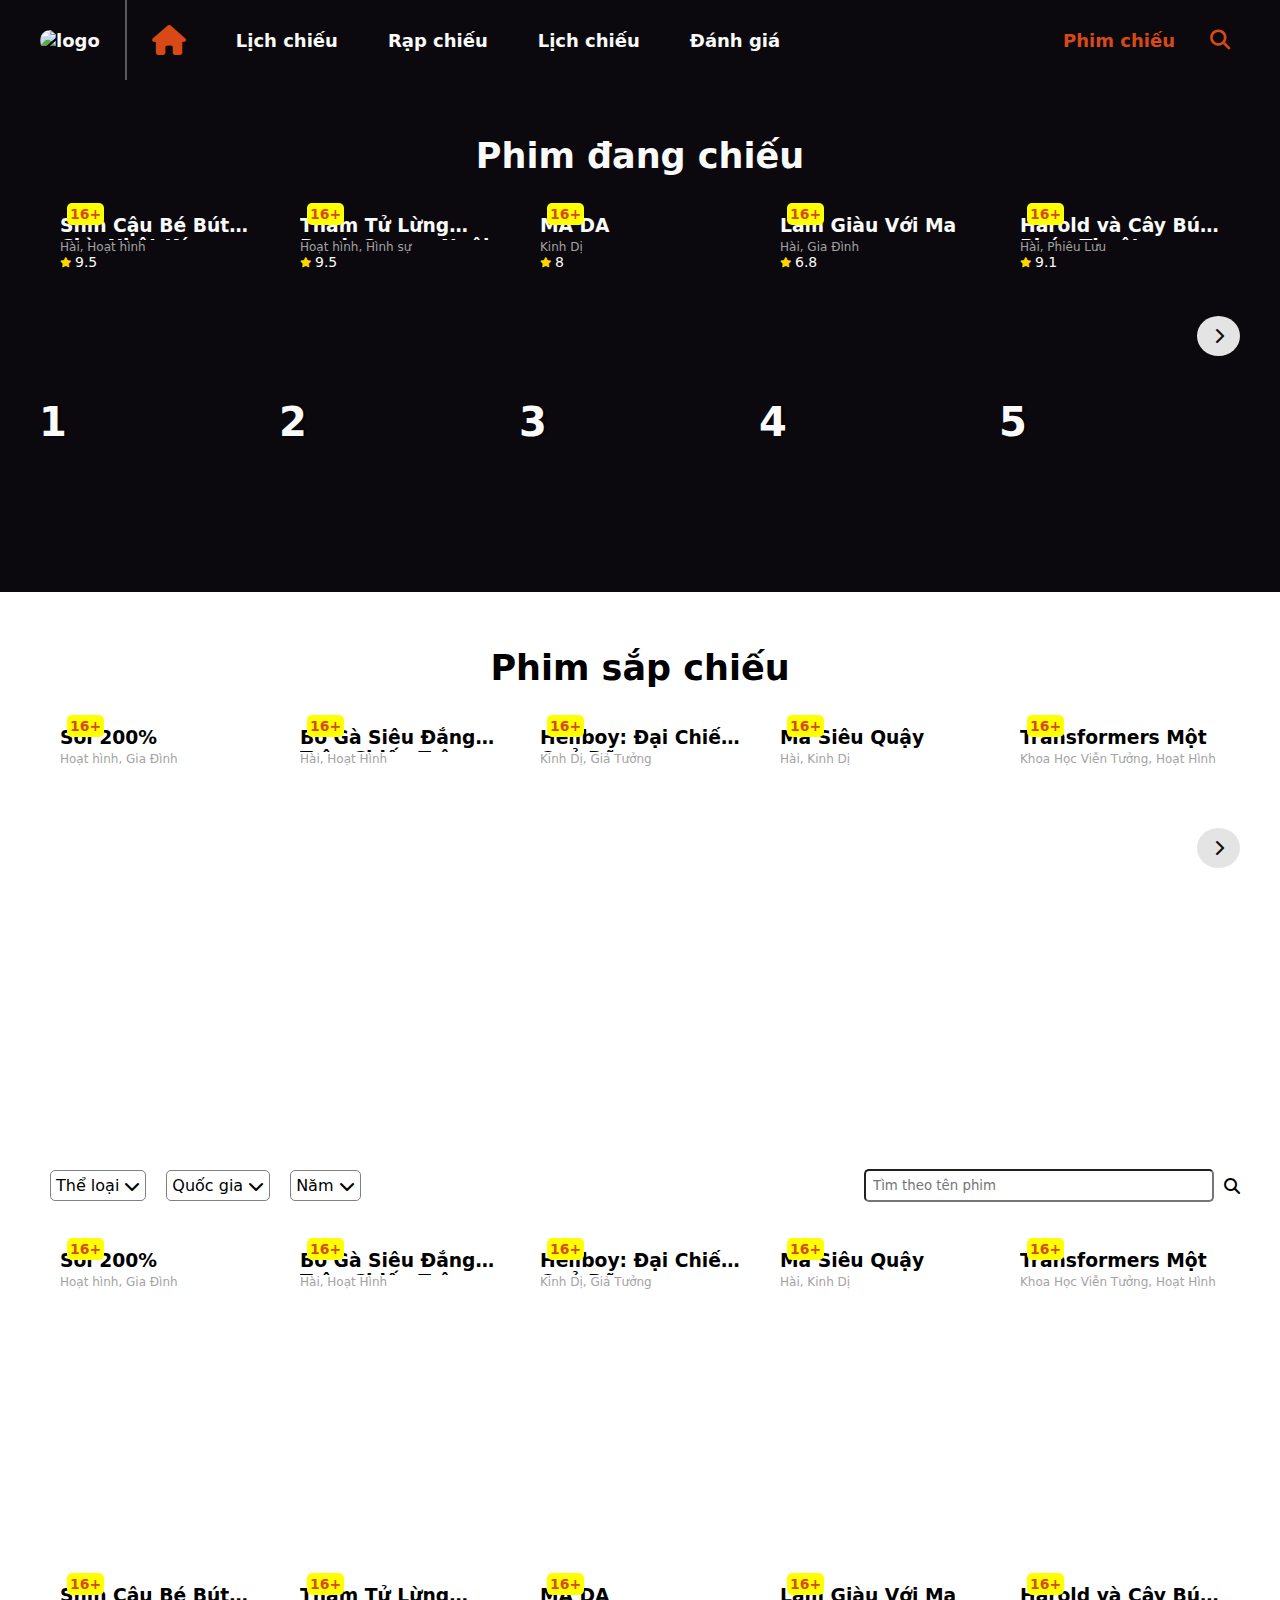
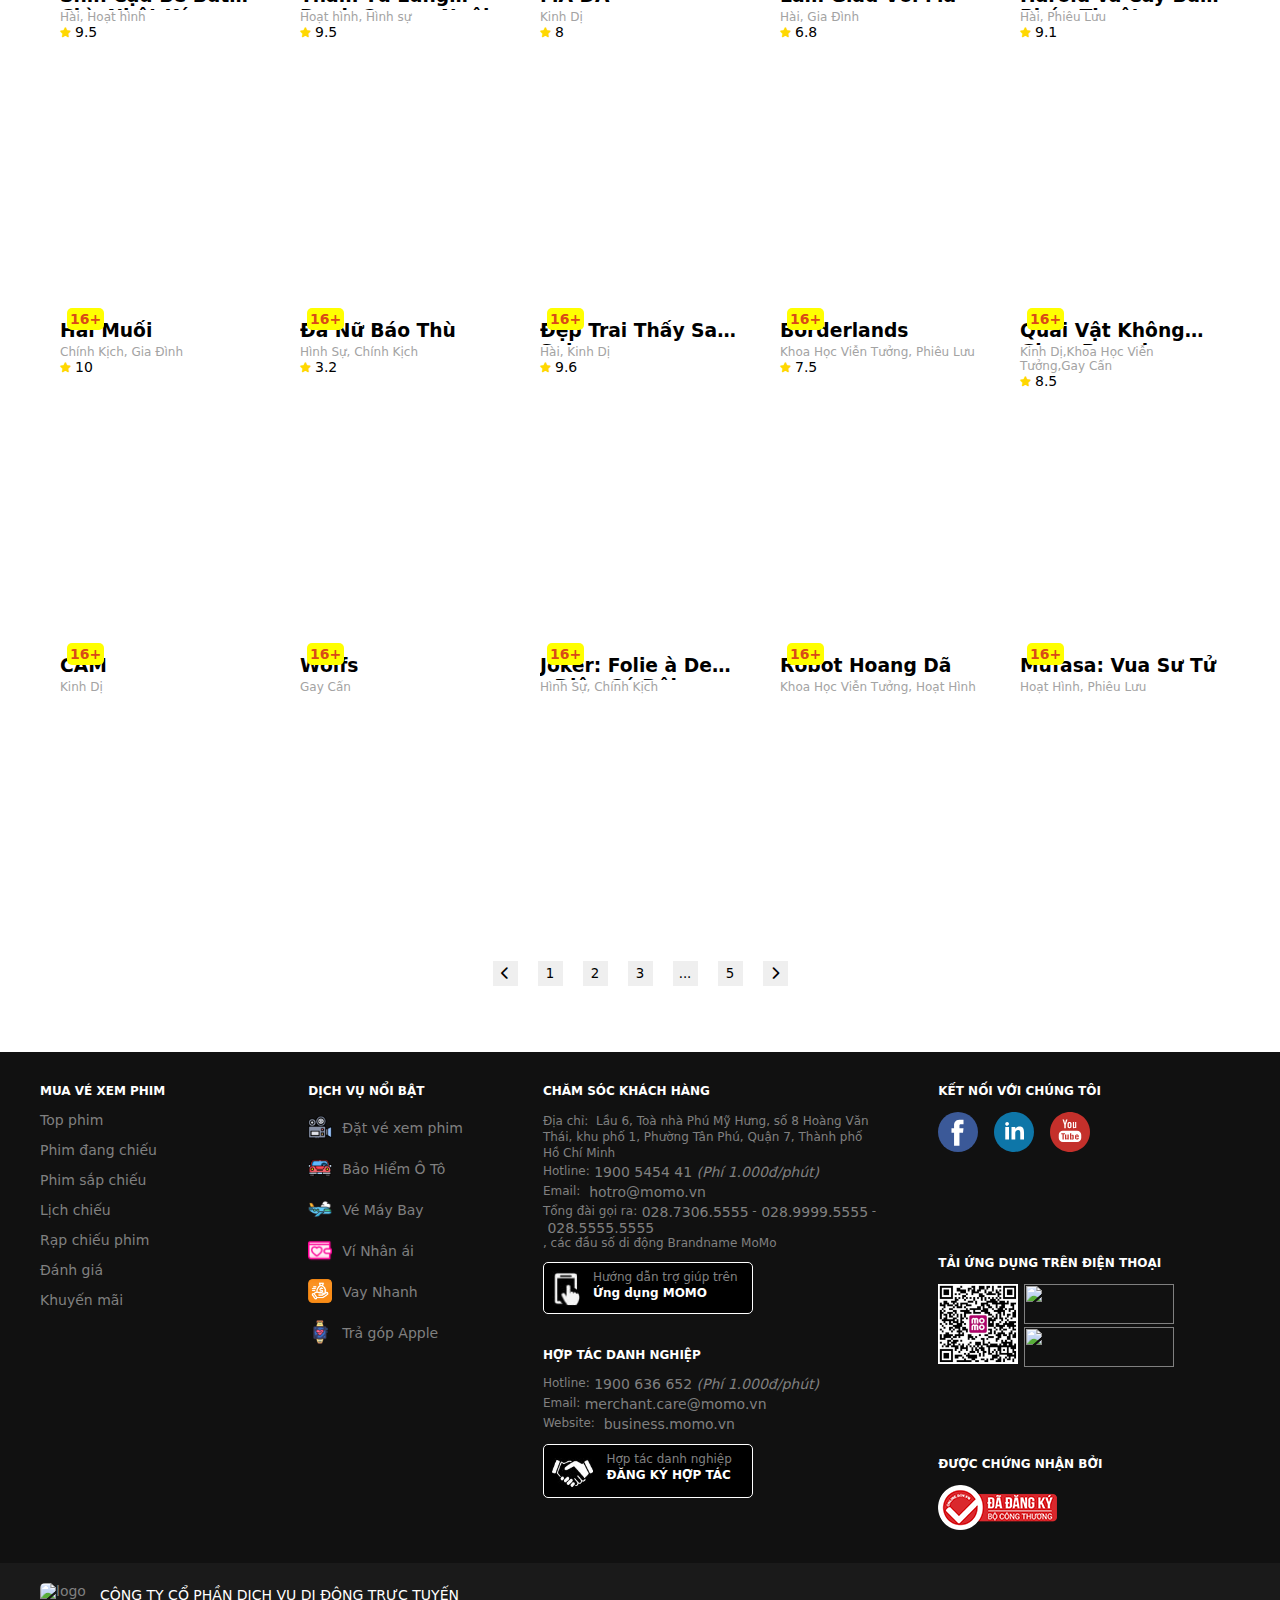
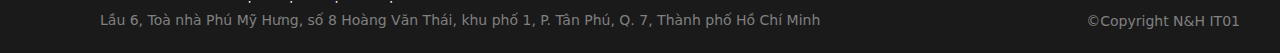
==== movies.html @ 5325d7c9 "v2.3" ====
<!DOCTYPE html>
<html lang="en">
<head>
    <meta charset="UTF-8">
    <meta name="viewport" content="width=device-width, initial-scale=1.0">
    <link rel="icon" href="https://homepage.momocdn.net/placebrand/s/momo-upload-api-190709165424-636982880641515855.jpg">
    <link rel="stylesheet" href="./assets/css/style.css">
    <link rel="stylesheet" href="./assets/css/movies.css">
    <link rel="stylesheet" href="https://cdnjs.cloudflare.com/ajax/libs/font-awesome/6.6.0/css/all.min.css">
    <script src="./assets/scriptmv.js"></script>
    <title>Cinema</title>
</head>
<body>
    <header class="header">
      <div class="gird">
        <nav class="header__nav">
            <div class="nav__element">
                <ul>
                    <li class="logo__header"><a href="">
                        <img style="width: 50px; border-radius: 10px;" src="https://homepage.momocdn.net/placebrand/s/momo-upload-api-190709165424-636982880641515855.jpg" alt="logo">
                    </a></li>
                    <li><a class="home__header" href=""><i class="fa-solid fa-house"></i></a></li>
                    <li><a href="">Lịch chiếu</a></li>
                    <li><a href="">Rạp chiếu</a></li>
                    <li><a href="">Lịch chiếu</a></li>
                    <li><a href="">Đánh giá</a></li>
                </ul>
            </div>
            <div class="nav__element">
                <ul>
                    <li><a href="">Phim chiếu</a></li>
                    <li class="header__searchmovie">
                        <input id="search__movie" class="" type="text" placeholder="Nhập tên phim">
                        <div class="imput__searchmovie">
                            <div class="list__moviesearch">
                                <div>
                                    <div class="infor__moviesearch flex">
                                        <div class="img__moviessearch">
                                            <img src="https://cinema.momocdn.net/img/103928333282582033-Untitled-1.jpg" alt="">
                                        </div>
                                        <div>
                                            <h1 class="rank">1</h1>
                                            <div class="old">16+</div>
                                            <h3>Thám Tử Lừng Danh</h3>
                                            <p>Hoạt hình, Hình sự</p>
                                            <div class="score flex">
                                                <i class="fa-solid fa-star"></i>
                                                <div>9.5</div>
                                            </div>
                                        </div>
                                    </div>
                                </div>
                                <div>
                                    <div class="infor__moviesearch flex">
                                        <div class="img__moviessearch">
                                            <img src="https://cinema.momocdn.net/img/103928333282582033-Untitled-1.jpg" alt="">
                                        </div>
                                        <div>
                                            <h1 class="rank">1</h1>
                                            <div class="old">16+</div>
                                            <h3>Thám Tử Lừng Danh</h3>
                                            <p>Hoạt hình, Hình sự</p>
                                            <div class="score flex">
                                                <i class="fa-solid fa-star"></i>
                                                <div>9.5</div>
                                            </div>
                                        </div>
                                    </div>
                                </div>
                                <div>
                                    <div class="infor__moviesearch flex">
                                        <div class="img__moviessearch">
                                            <img src="https://cinema.momocdn.net/img/103928333282582033-Untitled-1.jpg" alt="">
                                        </div>
                                        <div>
                                            <h1 class="rank">1</h1>
                                            <div class="old">16+</div>
                                            <h3>Thám Tử Lừng Danh</h3>
                                            <p>Hoạt hình, Hình sự</p>
                                            <div class="score flex">
                                                <i class="fa-solid fa-star"></i>
                                                <div>9.5</div>
                                            </div>
                                        </div>
                                    </div>
                                </div>
                                <div>
                                    <div class="infor__moviesearch flex">
                                        <div class="img__moviessearch">
                                            <img src="https://cinema.momocdn.net/img/103928333282582033-Untitled-1.jpg" alt="">
                                        </div>
                                        <div>
                                            <h1 class="rank">1</h1>
                                            <div class="old">16+</div>
                                            <h3>Thám Tử Lừng Danh</h3>
                                            <p>Hoạt hình, Hình sự</p>
                                            <div class="score flex">
                                                <i class="fa-solid fa-star"></i>
                                                <div>9.5</div>
                                            </div>
                                        </div>
                                    </div>
                                </div>
                            </div>
                        </div>
                    </li>
                    <li><i id="iconsearch__header" class="iconsearch__header  fa-solid fa-magnifying-glass"></i></li>
                </ul>
            </div>
        </nav>
      </div>
    </header>
    <body>
        <!-- Movie__Show -->
        <div class="movieshow" style="background-image: url(https://ysr4fz.webwave.dev/lib/ysr4fz/unsplash-image-lzgnwfwz.jpg);">
            <div class="movieshow__base gird">
                <h2>Phim đang chiếu</h2>
                <div id="slide__movieshow" class="movies__show flex">
                    <div class="movies movies__s">
                        <div class="infor__movie">
                            <div class="img__movies"><img src="https://cinema.momocdn.net/img/103928333282582033-Untitled-1.jpg" alt=""></div>
                            <h1 class="rank">1</h1>
                            <div class="old">16+</div>
                            <h3>Shin Cậu Bé Bút Chì: Nhật Ký Khủng Long Của Mình</h3>
                            <p>Hài, Hoạt hình</p>
                            <div class="score flex">
                                <i class="fa-solid fa-star"></i>
                                <div>9.5</div>
                            </div>
                        </div>
                    </div>
                    <div class="movies movies__s">
                        <div class="infor__movie">
                            <div class="img__movies"><img src="./assets/img/100409012704431103-conan.jpg" alt=""></div>
                            <h1 class="rank">2</h1>
                            <div class="old">16+</div>
                            <h3>Thám Tử Lừng Danh Conan: Ngôi Sao 5 Cánh 1 Triệu Đô</h3>
                            <p>Hoạt hình, Hình sự</p>
                            <div class="score flex">
                                <i class="fa-solid fa-star"></i>
                                <div>9.5</div>
                            </div>
                        </div>
                    </div>
                    <div class="movies movies__s">
                        <div class="infor__movie">
                            <div class="img__movies"><img src="https://cinema.momocdn.net/img/52528406612837557-Untitled-1.jpg" alt=""></div>
                            <h1 class="rank">3</h1>
                            <div class="old">16+</div>
                            <h3>MA DA</h3>
                            <p>Kinh Dị</p>
                            <div class="score flex">
                                <i class="fa-solid fa-star"></i>
                                <div>8</div>
                            </div>
                        </div>
                    </div>
                    <div class="movies movies__s">
                        <div class="infor__movie">
                            <div class="img__movies"><img src="https://cinema.momocdn.net/img/52615077350325982-lamgiàu-với-ma.jpg" alt=""></div>
                            <h1 class="rank">4</h1>
                            <div class="old">16+</div>
                            <h3>Làm Giàu Với Ma</h3>
                            <p>Hài, Gia Đình</p>
                            <div class="score flex">
                                <i class="fa-solid fa-star"></i>
                                <div>6.8</div>
                            </div>
                        </div>
                    </div>
                    <div class="movies movies__s">
                        <div class="infor__movie">
                            <div class="img__movies"><img src="https://cinema.momocdn.net/img/59076567096398599-sVb5npjh1XilnStwDBehFfVWPSv.jpg" alt=""></div>
                            <h1 class="rank">5</h1>
                            <div class="old">16+</div>
                            <h3>Harold và Cây Bút Phép Thuật</h3>
                            <p>Hài, Phiêu Lưu</p>
                            <div class="score flex">
                                <i class="fa-solid fa-star"></i>
                                <div>9.1</div>
                            </div>
                        </div>
                    </div>
                    <div class="movies movies__s">
                        <div class="infor__movie">
                            <div class="img__movies"><img src="https://cinema.momocdn.net/img/53203182406907125-tvOCYS5oinihBfzb9qzjgR7zE4Z.jpg" alt=""></div>
                            <h1 class="rank">6</h1>
                            <div class="old">16+</div>
                            <h3>Hai Muối</h3>
                            <p>Chính Kịch, Gia Đình</p>
                            <div class="score flex">
                                <i class="fa-solid fa-star"></i>
                                <div>10</div>
                            </div>
                        </div>
                    </div>
                    <div class="movies movies__s">
                        <div class="infor__movie">
                            <div class="img__movies"><img src="https://cinema.momocdn.net/img/53203305529839151-Untitled-1.jpg" alt=""></div>
                            <h1 class="rank">7</h1>
                            <div class="old">16+</div>
                            <h3>Đả Nữ Báo Thù</h3>
                            <p>Hình Sự, Chính Kịch</p>
                            <div class="score flex">
                                <i class="fa-solid fa-star"></i>
                                <div>3.2</div>
                            </div>
                        </div>
                    </div>
                    <div class="movies movies__s">
                        <div class="infor__movie">
                            <div class="img__movies"><img src="https://cinema.momocdn.net/img/52004062221019772-deptrai.jpg" alt=""></div>
                            <h1 class="rank">8</h1>
                            <div class="old">16+</div>
                            <h3>Đẹp Trai Thấy Sai Sai</h3>
                            <p>Hài, Kinh Dị</p>
                            <div class="score flex">
                                <i class="fa-solid fa-star"></i>
                                <div>9.6</div>
                            </div>
                        </div>
                    </div>
                    <div class="movies movies__s">
                        <div class="infor__movie">
                            <div class="img__movies"><img src="https://cinema.momocdn.net/img/59077395433771429-iFU4OsKWyZbetd20gwll2Y2j4M0.jpg" alt=""></div>
                            <h1 class="rank">9</h1>
                            <div class="old">16+</div>
                            <h3>Borderlands</h3>
                            <p>Khoa Học Viễn Tưởng, Phiêu Lưu</p>
                            <div class="score flex">
                                <i class="fa-solid fa-star"></i>
                                <div>7.5</div>
                            </div>
                        </div>
                    </div>
                    <div class="movies movies__s">
                        <div class="infor__movie">
                            <div class="img__movies"><img src="https://cinema.momocdn.net/img/104107255054772381-Untitled-1.jpg" alt=""></div>
                            <h1 class="rank">10</h1>
                            <div class="old">16+</div>
                            <h3>Quái Vật Không Gian: Romulus</h3>
                            <p>Kinh Dị,Khoa Học Viễn Tưởng,Gay Cấn</p>
                            <div class="score flex">
                                <i class="fa-solid fa-star"></i>
                                <div>8.5</div>
                            </div>
                        </div>
                    </div>
                </div>
                <div id="movieshow__prev" class="control prev control__hiden"><i class="fa-solid fa-chevron-left"></i></div>
                <div id="movieshow__next" class="control next"><i class="fa-solid fa-chevron-right"></i></div>
            </div>
        </div>
        <!-- Upcoming__movie -->
        <div class="upmovie">
            <div class="movieshow__base gird">
                <h2>Phim sắp chiếu</h2>
                <div id="slide__upmovie" class="movies__show flex">
                    <div class="movies movies__u">
                        <div class="infor__movie">
                            <div class="img__movies"><img src="https://cinema.momocdn.net/img/59076255300090807-Untitled-2.jpg" alt=""></div>
                            <div class="old">16+</div>
                            <h3>Sói 200%</h3>
                            <p>Hoạt hình, Gia Đình</p>
                        </div>
                    </div>
                    <div class="movies movies__u">
                        <div class="infor__movie">
                            <div class="img__movies"><img src="https://cinema.momocdn.net/img/53203902591862249-Untitled-1.jpg" alt=""></div>
                            <div class="old">16+</div>
                            <h3>Bố Gà Siêu Đẳng: Trận Chiến Trên Băng</h3>
                            <p>Hài, Hoạt Hình</p>
                        </div>
                    </div>
                    <div class="movies movies__u">
                        <div class="infor__movie">
                            <div class="img__movies"><img src="https://cinema.momocdn.net/img/53204039468922763-hell.jpg" alt=""></div>
                            <div class="old">16+</div>
                            <h3>Hellboy: Đại Chiến Quỷ Dữ</h3>
                            <p>Kinh Dị, Giả Tưởng</p>
                        </div>
                    </div>
                    <div class="movies movies__u">
                        <div class="infor__movie">
                            <div class="img__movies"><img src="https://cinema.momocdn.net/img/59078504212545537-vDkKo5UuBTFBHCqZhh8ty83ayV3.jpg" alt=""></div>
                            <div class="old">16+</div>
                            <h3>Ma Siêu Quậy</h3>
                            <p>Hài, Kinh Dị</p>
                        </div>
                    </div>
                    <div class="movies movies__u">
                        <div class="infor__movie">
                            <div class="img__movies"><img src="https://cinema.momocdn.net/img/59079174152378526-pexbpvnSQLm6x1QGUhl7geqeEaz.jpg" alt=""></div>
                            <div class="old">16+</div>
                            <h3>Transformers Một</h3>
                            <p>Khoa Học Viễn Tưởng, Hoạt Hình</p>
                        </div>
                    </div>
                    <div class="movies movies__u">
                        <div class="infor__movie">
                            <div class="img__movies"><img src="https://cinema.momocdn.net/img/52613133200744253-cám.jpg" alt=""></div>
                            <div class="old">16+</div>
                            <h3>CÁM</h3>
                            <p>Kinh Dị</p>
                        </div>
                    </div>
                    <div class="movies movies__u">
                        <div class="infor__movie">
                            <div class="img__movies"><img src="https://cinema.momocdn.net/img/59079368742191909-Untitled-2.jpg" alt=""></div>
                            <div class="old">16+</div>
                            <h3>Wolfs</h3>
                            <p>Gay Cấn</p>
                        </div>
                    </div>
                    <div class="movies movies__u">
                        <div class="infor__movie">
                            <div class="img__movies"><img src="https://cinema.momocdn.net/img/37472853072716025-xqjsuwiihnPk5YTYgJQRTSfkQr6.jpg" alt=""></div>
                            <div class="old">16+</div>
                            <h3>Joker: Folie à Deux - Điên Có Đôi</h3>
                            <p>Hình Sự, Chính Kịch</p>
                        </div>
                    </div>
                    <div class="movies movies__u">
                        <div class="infor__movie">
                            <div class="img__movies"><img src="https://cinema.momocdn.net/img/59079520403014149-hn4fOpFlbak5ruxkdrmdijs38Yl.jpg" alt=""></div>
                            <div class="old">16+</div>
                            <h3>Robot Hoang Dã</h3>
                            <p>Khoa Học Viễn Tưởng, Hoạt Hình</p>
                        </div>
                    </div>
                    <div class="movies movies__u">
                        <div class="infor__movie">
                            <div class="img__movies"><img src="https://cinema.momocdn.net/img/59079680634476340-srX0KC0LCbJBFb4OKVPqY9FrNag.jpg" alt=""></div>
                            <div class="old">16+</div>
                            <h3>Mufasa: Vua Sư Tử</h3>
                            <p>Hoạt Hình, Phiêu Lưu</p>
                        </div>
                    </div>
                </div>
                <div id="upmovie__prev" class="control prev control__hiden"><i class="fa-solid fa-chevron-left"></i></div>
                <div id="upmovie__next" class="control next"><i class="fa-solid fa-chevron-right"></i></div>
            </div>
        </div>
        <div class="listmovies">
            <div class="listmovies__base gird">
                <div class="nav__listmovies flex">
                    <ul class="flex">
                        <li id="type__navlist" class="flex">
                            <div>Thể loại</div>
                            <i class="fa-solid fa-chevron-down"></i>
                            <ul class="nav__listmovies__type flex">
                                <li><a href="">Hành động</a></li>
                                <li><a href="">Hành động</a></li>
                                <li><a href="">Hành động</a></li>
                                <li><a href="">Hành động</a></li>
                                <li><a href="">Hành động</a></li>
                                <li><a href="">Hành động</a></li>
                                <li><a href="">Hành động</a></li>
                                <li><a href="">Hành động</a></li>
                                <li><a href="">Hành động</a></li>
                                <li><a href="">Hành động</a></li>
                            </ul>
                        </li>
                        <li id="nation__navlist" class="flex">
                            <div>Quốc gia</div>
                            <i class="fa-solid fa-chevron-down"></i>
                            <ul class="nav__listmovies__nation flex">
                                <li><a href="">Việt Nam</a></li>
                                <li><a href="">Việt Nam</a></li>
                                <li><a href="">Việt Nam</a></li>
                                <li><a href="">Việt Nam</a></li>
                                <li><a href="">Việt Nam</a></li>
                                <li><a href="">Việt Nam</a></li>
                                <li><a href="">Việt Nam</a></li>
                                <li><a href="">Việt Nam</a></li>
                                <li><a href="">Việt Nam</a></li>
                                <li><a href="">Việt Nam</a></li>
                            </ul>
                        </li>
                        <li id="year__navlist" class="flex">
                            <div>Năm</div>
                            <i class="fa-solid fa-chevron-down"></i>
                            <ul class="nav__listmovies__year flex">
                                <li><a href="">2012</a></li>
                                <li><a href="">2011</a></li>
                                <li><a href="">2012</a></li>
                                <li><a href="">2013</a></li>
                                <li><a href="">2014</a></li>
                                <li><a href="">2015</a></li>
                                <li><a href="">2016</a></li>
                                <li><a href="">2017</a></li>
                            </ul>
                        </li>
                    </ul>
                    <div class="nav__search flex">
                        <input id="listmovies__search" type="text" placeholder="Tìm theo tên phim">
                        <i class="fa-solid fa-magnifying-glass"></i>
                    </div>
                </div>
                <div class="listproduct flex">
                     <div class="movies">
                        <div class="infor__movie">
                            <div class="img__movies"><img src="https://cinema.momocdn.net/img/59076255300090807-Untitled-2.jpg" alt=""></div>
                            <div class="old">16+</div>
                            <h3>Sói 200%</h3>
                            <p>Hoạt hình, Gia Đình</p>
                        </div>
                    </div>
                    <div class="movies">
                        <div class="infor__movie">
                            <div class="img__movies"><img src="https://cinema.momocdn.net/img/53203902591862249-Untitled-1.jpg" alt=""></div>
                            <div class="old">16+</div>
                            <h3>Bố Gà Siêu Đẳng: Trận Chiến Trên Băng</h3>
                            <p>Hài, Hoạt Hình</p>
                        </div>
                    </div>
                    <div class="movies">
                        <div class="infor__movie">
                            <div class="img__movies"><img src="https://cinema.momocdn.net/img/53204039468922763-hell.jpg" alt=""></div>
                            <div class="old">16+</div>
                            <h3>Hellboy: Đại Chiến Quỷ Dữ</h3>
                            <p>Kinh Dị, Giả Tưởng</p>
                        </div>
                    </div>
                    <div class="movies">
                        <div class="infor__movie">
                            <div class="img__movies"><img src="https://cinema.momocdn.net/img/59078504212545537-vDkKo5UuBTFBHCqZhh8ty83ayV3.jpg" alt=""></div>
                            <div class="old">16+</div>
                            <h3>Ma Siêu Quậy</h3>
                            <p>Hài, Kinh Dị</p>
                        </div>
                    </div>
                    <div class="movies">
                        <div class="infor__movie">
                            <div class="img__movies"><img src="https://cinema.momocdn.net/img/59079174152378526-pexbpvnSQLm6x1QGUhl7geqeEaz.jpg" alt=""></div>
                            <div class="old">16+</div>
                            <h3>Transformers Một</h3>
                            <p>Khoa Học Viễn Tưởng, Hoạt Hình</p>
                        </div>
                    </div>
                    <div class="movies">
                        <div class="infor__movie">
                            <div class="img__movies"><img src="https://cinema.momocdn.net/img/103928333282582033-Untitled-1.jpg" alt=""></div>
                            <h1 class="rank">1</h1>
                            <div class="old">16+</div>
                            <h3>Shin Cậu Bé Bút Chì: Nhật Ký Khủng Long Của Mình</h3>
                            <p>Hài, Hoạt hình</p>
                            <div class="score flex">
                                <i class="fa-solid fa-star"></i>
                                <div>9.5</div>
                            </div>
                        </div>
                    </div>
                    <div class="movies">
                        <div class="infor__movie">
                            <div class="img__movies"><img src="./assets/img/100409012704431103-conan.jpg" alt=""></div>
                            <h1 class="rank">2</h1>
                            <div class="old">16+</div>
                            <h3>Thám Tử Lừng Danh Conan: Ngôi Sao 5 Cánh 1 Triệu Đô</h3>
                            <p>Hoạt hình, Hình sự</p>
                            <div class="score flex">
                                <i class="fa-solid fa-star"></i>
                                <div>9.5</div>
                            </div>
                        </div>
                    </div>
                    <div class="movies">
                        <div class="infor__movie">
                            <div class="img__movies"><img src="https://cinema.momocdn.net/img/52528406612837557-Untitled-1.jpg" alt=""></div>
                            <h1 class="rank">3</h1>
                            <div class="old">16+</div>
                            <h3>MA DA</h3>
                            <p>Kinh Dị</p>
                            <div class="score flex">
                                <i class="fa-solid fa-star"></i>
                                <div>8</div>
                            </div>
                        </div>
                    </div>
                    <div class="movies">
                        <div class="infor__movie">
                            <div class="img__movies"><img src="https://cinema.momocdn.net/img/52615077350325982-lamgiàu-với-ma.jpg" alt=""></div>
                            <h1 class="rank">4</h1>
                            <div class="old">16+</div>
                            <h3>Làm Giàu Với Ma</h3>
                            <p>Hài, Gia Đình</p>
                            <div class="score flex">
                                <i class="fa-solid fa-star"></i>
                                <div>6.8</div>
                            </div>
                        </div>
                    </div>
                    <div class="movies">
                        <div class="infor__movie">
                            <div class="img__movies"><img src="https://cinema.momocdn.net/img/59076567096398599-sVb5npjh1XilnStwDBehFfVWPSv.jpg" alt=""></div>
                            <h1 class="rank">5</h1>
                            <div class="old">16+</div>
                            <h3>Harold và Cây Bút Phép Thuật</h3>
                            <p>Hài, Phiêu Lưu</p>
                            <div class="score flex">
                                <i class="fa-solid fa-star"></i>
                                <div>9.1</div>
                            </div>
                        </div>
                    </div>
                    <div class="movies">
                        <div class="infor__movie">
                            <div class="img__movies"><img src="https://cinema.momocdn.net/img/53203182406907125-tvOCYS5oinihBfzb9qzjgR7zE4Z.jpg" alt=""></div>
                            <h1 class="rank">6</h1>
                            <div class="old">16+</div>
                            <h3>Hai Muối</h3>
                            <p>Chính Kịch, Gia Đình</p>
                            <div class="score flex">
                                <i class="fa-solid fa-star"></i>
                                <div>10</div>
                            </div>
                        </div>
                    </div>
                    <div class="movies">
                        <div class="infor__movie">
                            <div class="img__movies"><img src="https://cinema.momocdn.net/img/53203305529839151-Untitled-1.jpg" alt=""></div>
                            <h1 class="rank">7</h1>
                            <div class="old">16+</div>
                            <h3>Đả Nữ Báo Thù</h3>
                            <p>Hình Sự, Chính Kịch</p>
                            <div class="score flex">
                                <i class="fa-solid fa-star"></i>
                                <div>3.2</div>
                            </div>
                        </div>
                    </div>
                    <div class="movies">
                        <div class="infor__movie">
                            <div class="img__movies"><img src="https://cinema.momocdn.net/img/52004062221019772-deptrai.jpg" alt=""></div>
                            <h1 class="rank">8</h1>
                            <div class="old">16+</div>
                            <h3>Đẹp Trai Thấy Sai Sai</h3>
                            <p>Hài, Kinh Dị</p>
                            <div class="score flex">
                                <i class="fa-solid fa-star"></i>
                                <div>9.6</div>
                            </div>
                        </div>
                    </div>
                    <div class="movies">
                        <div class="infor__movie">
                            <div class="img__movies"><img src="https://cinema.momocdn.net/img/59077395433771429-iFU4OsKWyZbetd20gwll2Y2j4M0.jpg" alt=""></div>
                            <h1 class="rank">9</h1>
                            <div class="old">16+</div>
                            <h3>Borderlands</h3>
                            <p>Khoa Học Viễn Tưởng, Phiêu Lưu</p>
                            <div class="score flex">
                                <i class="fa-solid fa-star"></i>
                                <div>7.5</div>
                            </div>
                        </div>
                    </div>
                    <div class="movies">
                        <div class="infor__movie">
                            <div class="img__movies"><img src="https://cinema.momocdn.net/img/104107255054772381-Untitled-1.jpg" alt=""></div>
                            <h1 class="rank">10</h1>
                            <div class="old">16+</div>
                            <h3>Quái Vật Không Gian: Romulus</h3>
                            <p>Kinh Dị,Khoa Học Viễn Tưởng,Gay Cấn</p>
                            <div class="score flex">
                                <i class="fa-solid fa-star"></i>
                                <div>8.5</div>
                            </div>
                        </div>
                    </div>
                    <div class="movies">
                        <div class="infor__movie">
                            <div class="img__movies"><img src="https://cinema.momocdn.net/img/52613133200744253-cám.jpg" alt=""></div>
                            <div class="old">16+</div>
                            <h3>CÁM</h3>
                            <p>Kinh Dị</p>
                        </div>
                    </div>
                    <div class="movies">
                        <div class="infor__movie">
                            <div class="img__movies"><img src="https://cinema.momocdn.net/img/59079368742191909-Untitled-2.jpg" alt=""></div>
                            <div class="old">16+</div>
                            <h3>Wolfs</h3>
                            <p>Gay Cấn</p>
                        </div>
                    </div>
                    <div class="movies">
                        <div class="infor__movie">
                            <div class="img__movies"><img src="https://cinema.momocdn.net/img/37472853072716025-xqjsuwiihnPk5YTYgJQRTSfkQr6.jpg" alt=""></div>
                            <div class="old">16+</div>
                            <h3>Joker: Folie à Deux - Điên Có Đôi</h3>
                            <p>Hình Sự, Chính Kịch</p>
                        </div>
                    </div>
                    <div class="movies">
                        <div class="infor__movie">
                            <div class="img__movies"><img src="https://cinema.momocdn.net/img/59079520403014149-hn4fOpFlbak5ruxkdrmdijs38Yl.jpg" alt=""></div>
                            <div class="old">16+</div>
                            <h3>Robot Hoang Dã</h3>
                            <p>Khoa Học Viễn Tưởng, Hoạt Hình</p>
                        </div>
                    </div>
                    <div class="movies">
                        <div class="infor__movie">
                            <div class="img__movies"><img src="https://cinema.momocdn.net/img/59079680634476340-srX0KC0LCbJBFb4OKVPqY9FrNag.jpg" alt=""></div>
                            <div class="old">16+</div>
                            <h3>Mufasa: Vua Sư Tử</h3>
                            <p>Hoạt Hình, Phiêu Lưu</p>
                        </div>
                    </div>
                </div>
                <div class="pagination flex">
                    <div><button><i class="fa-solid fa-chevron-left"></i></i></button></div>
                    <div><button>1</button></div>
                    <div><button>2</button></div>
                    <div><button>3</button></div>
                    <div><button>...</button></div>
                    <div><button>5</button></div>
                    <div><button><i class="fa-solid fa-chevron-right"></i></i></button></div>

                </div>
            </div>
        </div>
    </body>
    <footer class="footer">
       <div>
        <section class="footer__top gird">
            <div class="footer__table">
                <div class="footer__table--list flex ">
                    <div class="footer__top--col_1 ">
                        <div>
                                <b style="color:white;">MUA VÉ XEM PHIM</b>
                                <a href="">Top phim</a>
                                <a href="">Phim đang chiếu </a>
                                <a href="">Phim sắp chiếu</a>
                                <a href="">Lịch chiếu</a>
                                <a href="">Rạp chiếu phim</a>
                                <a href="">Đánh giá</a>
                                <a href="">Khuyến mãi</a>    
                        </div>
                    </div>  
                    <div class="footer__top--col_2">    
                        <div>
                            <div>
                                <b >DỊCH VỤ NỔI BẬT</b>
                                <div class="flex">
                                    <img id="footer--img" src="./assets/img/camera-movie.png" alt="icon">
                                    <a href="index2.html">Đặt vé xem phim</a>
                                </div>
                                <div class="flex">
                                    <img id="footer--img" src="./assets/img/car.png" alt="icon">
                                    <a href="">Bảo Hiểm Ô Tô</a>
                                </div>
                                <div class="flex">
                                    <img id="footer--img" src="./assets/img/plane.png" alt="icon">
                                    <a href="">Vé Máy Bay</a>
                                </div>
                                <div class="flex">   
                                    <img id="footer--img" src="./assets/img/charity wallet.png" alt="icon">
                                    <a href="">Ví Nhân ái</a>
                                </div>
                                <div class="flex">
                                    <img id="footer--img" src="./assets/img/vay_nhanh.png" alt="icon">
                                    <a href="">Vay Nhanh</a>
                                </div>
                                <div class="flex">
                                    <img id="footer--img" src="./assets/img/apple_watch.png" alt="icon">
                                    <a href="">Trả góp Apple</a>
                                </div>
                            </div>
                        </div>
                    </div>
                    <div class="footer__top--col_3 ">
                        <div class="col_3--section_top">
                            <b >CHĂM SÓC KHÁCH HÀNG  </b>
                            <div class="block">
                                <span>Địa chỉ: </span>
                                <span id="hover-text">&nbsp;Lầu 6, Toà nhà Phú Mỹ Hưng, số 8 Hoàng Văn Thái, khu phố 1, Phường Tân Phú, Quận 7, Thành phố Hồ Chí Minh</span>
                            </div>
                            <div class="flex flex-wrap">
                                <span>Hotline: </span>
                                <a href="">&nbsp;1900 5454 41 <i>(Phí 1.000đ/phút)</i></a>
                            </div>
                            <div class="flex flex-wrap">
                                <span>Email:</span> 
                                <a href="mailto:hotro@momo.vn"> &nbsp; hotro@momo.vn</a>
                            </div>
                            <div class="flex flex-wrap" >
                                <span class="white-space">Tổng đài gọi ra:</span>
                                <a href="tel:02873065555">&nbsp;028.7306.5555 </a>
                                <span>&nbsp;-</span>
                                <a href="tle:02899995555">&nbsp;028.9999.5555 </a>
                                <span>&nbsp;-</span>              
                                <a href="tle:02855555555">&nbsp;028.5555.5555 </a>
                                <span>, các đầu số di động Brandname MoMo</span>
                
                            </div>
                            <a href="">
                                <div class="flex col_3--section--button">
                                    <img id="col_3--section_top--img" src="./assets/img/phone.jpg" alt="icon">
                                    <div class="flex-wrap button__text"> 
                                        <span>Hướng dẫn trợ giúp trên</span><br>
                                        <b>Ứng dụng MOMO</b>
                                    </div>
                                </div>
                            </a>
                        </div>
                        <div class="col_3--section_down">
                            <b>HỢP TÁC DANH NGHIỆP</b>
                            <div class="flex flex-wrap first">
                                <span>Hotline:</span>
                                <a href="tle:1900 636 652">&nbsp;1900 636 652 <i>(Phí 1.000đ/phút)</i> </a>
                            </div>
                            <div class="flex flex-wrap">
                                <span>Email: </span>
                                <a href="mailto:merchant.care@momo.vn">&nbsp;merchant.care@momo.vn</a>
                            </div>
                            <div class="flex flex-wrap">
                                <span>Website:</span>
                                <a href="">&nbsp; business.momo.vn</a>
                            </div>
                            <a href="">
                                <div  class="flex col_3--section--button">
                                    <img id="col_3--section_down--img" src="./assets/img/shake_hands.jpg" alt="icon">
                                    <div class="flex-wrap button__text"> 
                                        <span>Hợp tác danh nghiệp</span><br>
                                        <b>ĐĂNG KÝ HỢP TÁC</b>
                                    </div>
                                </div>
                            </a>
                        </div>
                    </div>
                    <div class="footer__top--col_4">
                        <div>                     
                            <div class="col_4--section_top">
                                <b >KẾT NỐI VỚI CHÚNG TÔI</b>
                                    <div class="flex flex-wrap">
                                        <a href="">
                                            <img src="./assets/img/facebook.svg" alt="">
                                        </a>
                                        <a href="">
                                            <img src="./assets/img/linkedin.svg" alt="">
                                        </a>
                                        <a href="">
                                            <img src="./assets/img/youtube.svg" alt="">
                                        </a>
                                    </div>
                            </div>
                            <div class="col_4--section_middle">
                                <b>TẢI ỨNG DỤNG TRÊN ĐIỆN THOẠI</b>
                                <div>
                                    <div class="flex">
                                        <img src="./assets/img/qr_momo.jpg" alt="">
                                        <div class="middle__button">
                                            <a href="">
                                                <img src="https://homepage.momocdn.net/img/momo-upload-api-210724113855-637627235353131497.jpg" alt="">
                                            </a>
                                            <a href="">
                                                <img src="https://homepage.momocdn.net/img/momo-upload-api-210724113959-637627235994410679.jpg" alt="">
                                            </a>
                                        </div>
                                    </div>
                                </div>
                            </div>
                            <div class="col_4--section_down">
                                <b>ĐƯỢC CHỨNG NHẬN BỞI</b>
                                <div>
                                    <img src="./assets/img/chứng_nhận.png" alt="">
                                </div>   
                            </div>
                        </div>
                    </div>
                </div>
            </div>
        </section> 
        <section class="footer__down">
            <div class="flex gird">
                    <div class="flex footer__down--section-right">
                        <img src="https://homepage.momocdn.net/placebrand/s/momo-upload-api-190709165424-636982880641515855.jpg" alt="logo">
                        <div id="footer__down--text">
                            <p style="color:white; list-style-type: none;">CÔNG TY CỔ PHẦN DỊCH VỤ DI ĐỘNG TRỰC TUYẾN</p> 
                            <p>Lầu 6, Toà nhà Phú Mỹ Hưng, số 8 Hoàng Văn Thái, khu phố 1, P. Tân Phú, Q. 7, Thành phố Hồ Chí Minh </p>
                        </div>
                    </div>
                    <div class="footer__down--section-left">&copy;Copyright N&H IT01</div>
            </div>
        </section> 
       </div>
    </footer>
</body>
</html>
---- assets/css/style.css ----
:root{
    --primary-color:#0b090d;
    --text-while:#fafafa;
    --text-black:#0b090d;
    --hover-color:#d94918;
    --hover1-color:#db6e49;
}

*{
    padding: 0;
    margin: 0;
    box-sizing: border-box;
    font-family: ui-sans-serif,system-ui,sans-serif,Apple Color Emoji,Segoe UI Emoji,Segoe UI Symbol,Noto Color Emoji;
}

.gird{
    width: 1200px;
    max-width: 100%;
    margin: 0 auto;
}
/* Header */
.header {
    background-position: center; /* Center the image */
    background-repeat: no-repeat; /* Do not repeat the image */
    background-size: cover; /* Resize the background image to cover the entire container */
    color: var(--text-while);
}

.header__nav{
    justify-content: space-between;
    display: flex;
    min-height: 75px;
    align-items: center ;
}

.nav__element > ul {
    list-style-type: none;
    display: flex;
    justify-content: center;
    align-items: center;
}


.nav__element .iconsearch__header{
    color: var(--hover-color);
    font-size: 20px;
    cursor: pointer;
    padding: 10px;
}

.list__moviesearch{
    padding: 10px;
}

.list__moviesearch > div{
    padding: 10px 5px;
    border-bottom: 1px solid #e1e1e1;
}

.imput__searchmovie{
    min-height: 450px;
    max-height: 520px;
    background-color: white;
    position: absolute;
    z-index: 120;
    left: 0;
    right: 0;
    top: 110%;
    border-radius: 5px;
    transition: 3s;
    display: none;
    overflow-x: none;
    overflow-y: scroll;
    scrollbar-width: thin;
}
.img__moviessearch{
    width: 50%;
    padding-right: 5px;
}

.infor__moviesearch > div:nth-child(2){
    width: 50%;
    color: black;
    position: relative;
}

.infor__moviesearch > div:nth-child(2) .rank{
    position: absolute;
    color: gold;
    font-size: 50px;
    bottom: -7%;
    left: -105%;
}

.infor__moviesearch > div:nth-child(2) .old{
    top: 2%;
    left: -20%;
}

.infor__moviesearch > div:nth-child(2) .score{
    padding-top: 120px;
}

.img__moviessearch > img{
    width: 100%;
    border-radius: 8px;
}

.nav__element > ul a{
    text-decoration: none;
    color: var(--text-while);
    font-weight: 600;
    font-size: 18px;
    display: block;
    padding: 25px;
    transition: .5s;
}

.header__searchmovie{
    position: relative;
}

.nav__element  #search__movie {
    border: none;
    padding: 7px;
    width: 350px;
    border-radius: 5px;
    display: none;
}

.nav__element:first-child li:first-child>a{
    padding-left: 0;
}

.nav__element:last-child li:last-child>a{
    padding-right: 0;
}

.nav__element a:hover{
    color: var(--hover-color);
    font-size: 19px;
}

.header__event{
    display: flex;
    padding-bottom: 74px;
}

.event__infor{
    width: 30%;
    margin: auto 0;

}

.event__slide{
    width: 70%;
    margin: auto 0;
    display: flex;
    position: relative;
}

.control__slidepr-prev{
    left: 17% !important;
}

.control__slidepr-next{
    right: 7% !important;
}

.event__slide img{
    width: 100%;
    border-radius: 10px;
    box-shadow: rgba(199, 97, 33, 0.35) 0px 5px 15px;

}

.event__slide .slide__pr > div {
    position: absolute;
    border-radius: 10px;
    transition: 2s;
}

.event__slide .slide__pr > div:nth-child(1){
    width: 70%;
    top: -108px;
    right: 10%;
    z-index: 10;
}

.event__slide .slide__pr > div:nth-child(2){
    width: 60%;
    top: -80px;
    right: 25%;
    z-index: 9;
    opacity: .9;
}

.event__slide .slide__pr > div:nth-child(3){
    width: 50%;
    top: -56px;
    right: 40%;
    z-index: 8;
    opacity: .9;
}

.event__slide .slide__pr > div:nth-child(4){
    width: 60%;
    top: -80px;
    right: 5%;
    z-index: 9;
    opacity: .9;
}

.event__slide .slide__pr > div:nth-child(n+5){
    width: 50%;
    top: -56px;
    right: 0%;
    z-index: 8;
    opacity: .9;
}
.event__infor h1 {
   font-size: 48px;
   padding: 24px 0;
}

.event__infor li {
    list-style-type: none;
    padding: 3px 0;
}

.event__infor li >i {
    color: var(--hover-color);
    font-size: 18px;
    margin-right: 6px;
}

.event__infor > button {
    margin-top: 40px;
    border: none;
    height: 45px;
    padding: 10px 20px;
    border-radius: 10px;
    color: var(--text-while);
    background-color: var(--hover-color);
    transition: .3s;
}


.event__infor > button:hover{
    background-color: transparent;
    border: 2px solid var(--hover-color);
    border-radius: 9px;
    padding: 8px 18px;
}

/* BODY */


/* movie show */
.movieshow{
    background-color: var(--primary-color);
    color: var(--text-while);
}

.movieshow__base{
    padding: 56px 0;
    position: relative;
    overflow: hidden;
}

.movieshow__base > h2 {
    text-align: center;
    font-size: 35px;
}


.movies__show{
    width: 100%;
    height: 360px;
}

.control {
    width: 43px;
    height: 40px;
    background-color: rgb(228, 228, 228);
    color: var(--text-black);
    border-radius: 50%;
    display: flex;
    align-items: center;
    justify-content: center;
    font-weight: 500;
    z-index: 11;
    transition: .3s;
    cursor: pointer;
}

.control:hover{
    background-color: var(--hover-color);
    color: var(--text-while);
}


.control__hiden{
    display: none !important;
}

.control__show-flex{
    display: flex !important;
}

.control__show{
    display: block!important;
}

.control:hover{
    opacity: 0.9;
}

.control.next{
    position: absolute;
    right: 0px;
    top: 46%;
}

.control.prev{
    position: absolute;
    left: 0px;
    top: 46%;
}

.movies{
    width: 20%;
    box-sizing: border-box;
    display: inline-block;
    position: absolute;
    transition: 0.5s;
    cursor: pointer;
}

.movies:hover .img__movies img {
    transform:scale(1.05);
}


.movies:hover h3,
.movies:hover p{
    color: var(--hover-color);
}


.movieshow .movies:nth-child(1),
.upmovie .movies:nth-child(1){
    transform: translate(0);
}
.movieshow .movies:nth-child(2),
.upmovie .movies:nth-child(2){
    transform: translate(100%);
}

.movieshow .movies:nth-child(3),
.upmovie .movies:nth-child(3){
    transform: translate(200%);
}
.movieshow .movies:nth-child(4),
.upmovie .movies:nth-child(4){
    transform: translate(300%);
}

.movieshow .movies:nth-child(5),
.upmovie .movies:nth-child(5){
    transform: translate(400%);
}

.movieshow .movies:nth-child(n+6),
.upmovie .movies:nth-child(n+6){
    transform: translate(500%);
}


.infor__movie {
    padding: 20px;
    position: relative;
    
}


.movies .rank{
    position: absolute;
    bottom: 66px;
    left: -1px;
    font-size: 40px;
    text-shadow: 2px 0px 2px #000;
}

.infor__movie >h3{
    height: 25px;
    overflow: hidden;
    display: -webkit-box;
    -webkit-box-orient: vertical;
    -webkit-line-clamp: 1;
}

.infor__movie >h3:hover{
    height: 52px;
    display: block;
}


.infor__movie >h3,p{
    transition: .5s;
}



.img__movies{
    border-radius: 10px;  
    overflow: hidden;
    max-height: 260px;
}

.movies img {
    width: 100%;
    border-radius: 10px;
    transition:0.5s;
}





.old {
    min-width: 20px;
    background-color: yellow;
    border-radius: 5px;
    position: absolute;
    top: 27px;
    left: 27px;
    color: var(--hover-color);
    font-size: 14px;
    font-weight: 600;
    padding: 3px;
}

.movies p{
    font-weight: 300;
    font-size: 12px;
    color: rgba(163, 163, 163, 1)
}

.score{
    align-items: center;
}
.score i{
    color: gold;
    font-size: 10px;
    padding-right: 4px;
}

.score div{
   font-weight: 200;
   font-size: 14px;
}

/* upcoming movie*/

.nav__location{
    align-items: center;
}

.nav__location .index,.location,.near{
    margin: 10px;
}

.nav__location .location,.near{
    padding: 5px;
    background-color: #ffffff;
    border: 0.2px solid rgb(158, 158, 158);
    align-items: center;
    justify-content: center;
    border-radius: 10px;
    font-weight: 650;
}

.nav__location .location p,.near p {
    padding: 0 5px;
}

.hover__btn:hover{
    background-color: #d3d3d3;
}

/* Movie__schedule */
.movie__schedule{
    padding: 56px 0;
}

.movie__schedule > h1 {
    text-align: center;
    padding-bottom: 20px;
}
/* Movie__schedule__ nav-location*/



/* Movie__schedule__ nav-list__cinemas*/
.movie__schedulebase{
    box-shadow: rgba(0, 0, 0, 0.35) 0px 5px 15px;
    border-radius: 30px;
    padding: 30px;
    max-height: 860.719px;

}

.cinemas{
   width: 70%;
}

.list__cinemas .cinema{
    width: 10%;
    padding: 10px;
    list-style-type: none;
}

.list__cinemas .cinema:first-child{
    padding-left: 0;  
}

.search__cinemas{
    width: 30%;
    justify-content: center;
    align-items: center;
}

.search__cinemas > input {
    height: 30px;
    width: 90%;
    border: 0.2px solid rgb(158, 158, 158);
    border-radius: 5px;
    margin-right: 4px;
    padding: 3px;
}

.list__cinemas .cinema a{
    text-decoration: none;
    color: var(--text-black);
    font-size: 12px;
}

.list__cinemas .cinema p{
   text-align: center;
}

.list__cinemas .cinema .logo__cinema{
    /* background: red; */
    border-radius: 10px;
    box-shadow: rgba(0, 0, 0, 0.24) 0px 3px 8px;
}

.list__cinemas .cinema img {
    width: 80%;
    display: block;
    margin-left: auto;
    margin-right: auto;
    border-radius: 10px;

}

/* showdate & theatername */
.showdatetheatername{
    padding: 15px 0;
    justify-content: space-between;
    align-items: center;
}

.showdatetheatername > .showdate .day {
    height: 62px;
    width: 64px;
    background-color: #ffffff; 
    color: #b1b1b1;
    border-radius: 5px;
    text-align: center;
    border: 1px solid #d4d4d4;
    cursor: pointer;
    margin: 5px;
}


.showdatetheatername > .showdate .day:first-child{
    margin-left: 0;
}

.showdatetheatername > .showdate .day div{
    padding: 6px;
    border-radius: 5px;
    background-color:#f5f5f5;
    color: var(--text-black);
}

.showdatetheatername > .showdate .day p {
    font-size: 14px;
}

.showdatetheatername > .showdate .day:hover{
    border: 1px solid var(--hover-color);
    color: var(--hover-color);
}
.showdatetheatername > .showdate .day:hover .showdate__day{
    background-color:var(--hover-color);
    color: var(--text-while);
}


.showdatetheatername > .theatername{
    align-items: center;
    justify-content: center;
    font-size: 16px;
    font-weight: 300;
    border-left: 5px solid #e5e5e5;
}

.showdatetheatername > .theatername img {
    padding: 10px;
}
/* ticket__list */

.ticket__list{
    border-radius: 5px;
    max-height: 562.81px;
    overflow-y: scroll;
    scrollbar-color: #e5e5e5;
    scrollbar-width: thin;

}


.ticket__list .ticket__movie{
    width: 60%;
}

/* tickets */

.ticket__list .tickets > .ticket {
    padding: 15px 0; 
    border-bottom: 1px solid #e5e5e5;
   
}

.ticket__list .tickets > .ticket:last-child{
    border: none;
}

.ticket__list .ticket__movie .movies{
    width: 30%;
}

.ticket__list .ticket__movie .movies__schedule .img__movies {
    border-radius: 10px;
    width: 30%;
    padding-right: 20px;
}

.ticket__list .ticket__movie .movies__schedule .img__movies img {
    width: 100%;
    border-radius: 10px;
    box-shadow: rgba(60, 64, 67, 0.3) 0px 1px 2px 0px, rgba(60, 64, 67, 0.15) 0px 2px 6px 2px;
}

.old--schedule{
    width: 31px;
    background-color: yellow;
    border-radius: 5px;
    color: var(--hover-color);
    font-size: 14px;
    font-weight: 600;
    padding: 3px;
}

.score__schedule{
    margin-top: 158px;
}

.ticket__list .ticket__movie .movies > div {
    padding: 0;
}

.ticket__time{
    width: 40%;
    flex-wrap: wrap;
    margin: auto;
}

.ticket__time > .box__time{
    width: 25%;
    padding: 5px;
}

.ticket__time > .box__time > div:hover{
    padding: 7px;
    border:2px solid var(--hover-color);
}

.ticket__time > .box__time > div{
    border: 1px solid var(--hover-color);
    border-radius: 5px;
    font-size: 12px;
    justify-content: center;
    align-items: center;
    padding: 8px;
    cursor: pointer;
}
/* comment */

#text{
    color:#d94918 !important; 
} 
.section_middle{
    padding: 64px 0px;
}
.section_middle--element  {
    border-radius: 20px;
    padding:0px;
    margin-bottom:30px;
    width:100%;
    height:300px;
    border: 1px solid white;
    box-shadow: 2px 8px 15px 2px #d3d3d3;
}
.section_middle>h1{
    margin:0px;
    font-size: 30px;
    color:#262626;
    text-align: center;
    margin-bottom: 15px;
}
.element--left_on{
    position:relative !important;
}
.section_middle__element--left .element--left_on>img{
    width: 400px; 
    height:300px;
    border-radius: 10px 0px 0px 10px;
}
.element--left_on button {
    width:40px; 
    height:40px; 
    border-radius: 50%;
    background:none; 
    position:absolute;
    top:125px;
    left:180px;
    border: white 1px solid;
    border: white 2px solid;
}
.element--left_on button:hover{
    transform: scale(1.15)
}
.element--left_on button i{
    font-size: 20px;
    text-align: center;
    color:white; 
}
.element--left_on div{
    font-weight:bold;
    color:white; 
}
.element--left_on div:nth-child(3){
    position:relative;
    top:-82px;
    left:30px;
} 
.element--left_on a>img{
    width:35px; 
    height:35px;
    border-radius: 10px;
    border:0.2px #d94918 solid;
}
.element--left_on .element__on{
    position:absolute;
    top: 250px;
    left:30px;
}
.element__on {
    justify-content: space-between;
    width:140px;
}
.element__on div{
    position:relative;
}
.element--left_on .element__on div span{
    margin-left:5px;      
    position:absolute;
    top: 8px;
}
.element--left_on .element__on div i{
    line-height: 1.5;
    color:#b7bdc5;
}
.element--left_on .element__on div i:hover {
    color:white; 
}
/* CSS  section_middle__element--right*/
.section_middle__element--right{
    padding: 20px 0px 0px 20px ;
}
.element--right{
    padding-bottom: 30px;
}
.element--right_people-comment img{
    border-radius: 50%;
    width:40px;
    height:40px;
 
    box-sizing: border-box;
}
.element--right_people-comment .information span{
    padding-left: 5px;
}
.element--right_people-comment #name{
    color:#000000;
    font-size: 16px;
    font-weight: bold;
}
.element--right_people-comment #time{
    color:#A3A3A3;
    font-size: 16px;
}
.element--right_people-comment #txt{
    color:#d94918;
    font-size: 16px;
    padding-top:-2px;
}
.right_comment{
    position:relative;
}
.click_comment{
    padding:30px;
    position:absolute;
    background:blue; 
    width:500px;
    justify-content: center;
    border-radius: 10px;
    box-shadow: 2px 10px 15px 4px #ffefdb;
    display:none;
}
.right_comment:hover .click_comment{
        display:block;
        position:fixed;
        top: 150px;
        left:520px;
        background:#ffdab9;
        z-index: 10;
        opacity:1;  
        animation: toTop  0.5s 1 linear;
    }
    @keyframes toTop {
        0%{
               Transform: translateY(400px);
         }
         100% {
                Transform: translateY(0px);
           }
    }
.see_more a {
    color:#000000;
    font-size: 16px;
    font-weight: bold;
}
.see_more i {
    color:#A3A3A3;
}
.see_more a:hover{
    color:#d94918 !important;
}
/* Css Button */
.button__see_more{
    display:flex;
    justify-content: center;
}
.button__see_more button {
    
    color :#d94918;
    border:#d94918 1px solid;
    border-radius: 20px;
    font-size: 16px;
    font-weight: 500;
    text-align: center;
    width: 150px;
    height:35px;
}
.button__see_more button i{
    animation: toBottom  1s infinite linear;
}
@keyframes toBottom {
    0%{
           Transform: translateY(-5px);
     }
     100% {
            Transform: translateY(5px);
       }
}


/* modal */

.modal{
    position: fixed;
    top: 0;
    left: 0;
    right: 0;
    bottom: 0;
    display: flex;
    z-index: 100;
    display: none;
}

.modal__overlay{
    position: absolute;
    width: 100%;
    height: 100%;
    background-color: rgba(0, 0, 0,0.4);
}

.modal__body{
    z-index: 110;
    margin: auto;
}

/* modal__moviechair */

.modal__body > .moviechair {
    display: none;
    max-width: 1100px;
    border-radius: 20px;
    box-shadow: rgba(50, 50, 93, 0.25) 0px 50px 100px -20px, rgba(0, 0, 0, 0.3) 0px 30px 60px -30px;
}

.modal__body > .moviechair > .modal__moviechairheader{
    padding: 12px 16px;
    border-top-left-radius: 20px;
    border-top-right-radius: 20px;
    background-color: var(--hover-color);
    color: var(--text-while);
}

 #close__moviechair{
    cursor: pointer;
    transition: .3s;
 }

 #close__moviechair:hover{
    opacity: .7;
 }

.modal__body > .moviechair > .modal__moviechairheader h3 {
    margin: 0 auto;
}

.modal__body > .moviechair > .modal__moviechairheader i {
    font-size: 25px;
}

.modal__body > .moviechair > .modal__moviechairbody{
    /* background-color: #262626; */
    background-color: #171717;
}

.modal__body > .moviechair > .modal__moviechairbody .screen {
    padding: 40px;
    width: 35%;
    margin: 0 auto;
    border-bottom: 6px solid white;
    border-radius: 3px;
}
.modal__body > .moviechair > .modal__moviechairbody h3{
    text-align: center;
    color: var(--text-while);
    padding: 10px;
    font-weight: 500;
}

.modal__body > .moviechair > .modal__moviechairbody .chairs{
    padding: 0 85px;
}

.modal__body > .moviechair > .modal__moviechairbody .chair__left ,
.modal__body > .moviechair > .modal__moviechairbody .chair__right{
    width: 50%;
}

.modal__body > .moviechair > .modal__moviechairbody .chair__left{
    padding-right: 20px;
}

.modal__body > .moviechair > .modal__moviechairbody .chair__right{
    padding-left: 20px;
}

.modal__body > .moviechair > .modal__moviechairbody .chair__left > div,
.modal__body > .moviechair > .modal__moviechairbody .chair__right > div{
    flex-wrap: wrap;
}

.modal__body > .moviechair > .modal__moviechairbody .chair{
    width: 12.5%;
    padding: 6px;
    cursor: pointer;
    transition: .3s;
}

.modal__body > .moviechair > .modal__moviechairbody .chair:hover{
    opacity: 0.6;
}

.modal__body > .moviechair > .modal__moviechairbody .chair > div {
    color: red;
    border-radius: 6px;
    text-align: center;
    height: 32px;
    line-height: 32px;
    font-weight: 500;
    font-size:12px ;
    color: var(--text-while);
}

.Normal__chair > .chair div{
    background-color: #722ed1;
}

.vip__chair > .chair div{
    background-color: #f5222d;
}

.modal__body > .moviechair > .modal__moviechairbody .listchair{
    padding: 40px;
    align-items: center;
    justify-content: center;
    color: var(--text-while);
}

.modal__body > .moviechair > .modal__moviechairbody .listchair .chairtype{
    padding: 0 10px;
}

.modal__body > .moviechair > .modal__moviechairbody .listchair .colorchair{
    width: 20px;
    height: 20px;
    background-color: red;
    border-radius: 3px;
    margin-right: 4px;
}

.modal__body > .moviechair > .modal__moviechairbody .listchair .colorchair.Normal{
    background-color: #722ed1;
}
.modal__body > .moviechair > .modal__moviechairbody .listchair .colorchair.vip{
    background-color: #f5222d;
}
.modal__body > .moviechair > .modal__moviechairbody .listchair .colorchair.choise{
    background-color: var(--hover-color);
}

.modal__body > .moviechair > .modal__moviechairbody .listchair .colorchair.full{
    background-color:#404040;
}

.moviechair .informovie{
    background-color: black;
    color: var(--text-while);
    padding: 30px 85px;
    align-items: center;
    justify-content: space-between;
}

.moviechair .informovie > .infor__ticket{
    align-content: center;
    justify-content: center;
}

.moviechair .informovie > .infor__ticket> div{
    padding-right: 5px;
}


.moviechair .informovie .namemovie{
    font-size: 20px;
    font-weight: 700;
}

.moviechair .informovie .time{
    padding: 5px 0;
    font-size: 12px;
    font-weight: 300;
}
.moviechair .informovie .namechairs{
    font-weight: 600;
    align-items: center;
    justify-content: center;
}
.moviechair .informovie .namechairs i{
    color: var(--hover-color);
}

.youchoise{
    background-color: var(--hover-color) !important;
    cursor: default;
    border: 2px solid white;
}

.deselect{
    background-color: none;
    cursor: pointer;
    border: none;
}

#choisechair li{
    list-style-type: none;
    padding: 5px;
}

#time__modal{
    align-items: center;
    font-size: 12px;
    padding-left: 5px;
    border-left:1px solid gray ;
}

#namemovie__molal{
    font-size: 18px;
    font-weight: 800;
    color: var(--hover-color);
}

#category__molal__modal{
    font-size: 14px;
    font-weight: 300;
}

.moviechair .pay{
    background: linear-gradient(black,#1c1c1c);
    border-bottom-left-radius: 20px;
    border-bottom-right-radius: 20px;
    color: var(--text-while);
    padding:0 85px 20px 85px;
    justify-content: space-between;
    align-items: center;
}

.moviechair .pay #price {
    padding-left: 5px;
}
#delete_ticket{
    cursor: pointer;
    font-size: 18px;
}
#delete_ticket:hover{
    color: var(--hover1-color);
}

.moviechair .pay button {
    padding: 15px 30px;
    border: none;
    border-radius: 5px;
    background-color: var(--hover-color);
    color: var(--text-while);
    font-weight: 600;
}
/*css footer*/
.block{
    display:block;
}
.flex{
    display:flex;
}
.flex-wrap{
    flex-wrap: wrap;
}
.white-space{
    white-space:nowrap;
}
#hover-text:hover {
    color:white !important;
}
.footer > div{
    margin: 0px;
    padding: 0px; 
    font-size: 14px;
    background: rgb(17,17,17);
}

.footer b{
    color: white;
    font-size: 12px;
}
.footer .footer__top{
    padding: 30px 0 30px 0;
}
footer a:hover {
    color:white !important ;
 }
footer .footer__table--list a {
    display:block;   
    color:gray;
    text-decoration: none;
}
footer .footer__table--list span {  
    color:gray;
    font-size: 12px;
}
.footer .footer__table--list  {
    justify-content: space-evenly;
   
}
/* CSS Cột 1 */
.footer .footer__table--list .footer__top--col_1{
    width: 80%;
}
.footer .footer__table--list .footer__top--col_1 a {
    padding-top: 14px;
}
/* CSS Cột 2 */
.footer .footer__table--list .footer__top--col_2{
    width: 70%;
}
.footer__top--col_2  div[class="flex"]{
    padding-top: 22px;
}
.footer .footer__table--list .footer__top--col_2 a {
    padding-left: 10px;
}
#footer--img{
    width:24px;
    height:24px;
    margin-top: -5px ; 
    
}
/* CSS Cột 3 */
.footer .footer__table--list .footer__top--col_3{
    width: 100%;
    position:relative;
}
.col_3--section_top .block{
    margin-top: 14px;
}
.col_3--section_top .flex{
    margin-top: 4px;
}
.col_3--section--button{
    border:1px solid white;
    border-radius: 5px;
    margin:12px 0px 0px 0px !important; 
    background: black;
    box-sizing:border-box ;
    position:relative;
    white-space: nowrap;
    width:210px;   
}
#col_3--section_top--img{
    height:35px;
    width:28px;
    margin: 8px 8px 7px 8px ; 
}
.col_3--section_down{
    margin-top:32px;
}
#col_3--section_down--img{
    height:37px;
    width:30x; 
    margin: 8px 8px 7px 8px ; 
}
.button__text{
    padding: 5px;
}
.col_3--section_down .first {
    margin-top:14px !important;
}
.col_3--section_down .flex{
    margin-top:4px;
}
/* CSS Cột 4 */
.footer .footer__table--list .footer__top--col_4{
    width: 90%;
    margin-left: 60px;
    box-sizing: border-box;
    position:relative;
}
.col_4--section_top img{
    width:40px;
    height:40px;
    margin:14px 16px 14px 0px;
    padding: 0px;
}
.col_4--section_top a>img{
    justify-content: space-between;
}
.col_4--section_middle img{
    width:80px;
    height:80px;
}
.col_4--section_middle{
    margin-top:85px;
}
.col_4--section_middle>div{
    margin-top:14px;
}
.col_4--section_middle .middle__button img{
    width:150px;
    height:40px;
    margin: 0px 0px 0px 6px;
    Background-origin: border-box;
    background-size:cover;
}
.col_4--section_down{
    margin-top:85px;
}
.col_4--section_down img{
    margin-top: 14px;
}
/* CSS footer down*/
.footer .footer__down{
    background: rgb(26,26,26);
    padding: 20px 0px;
    color: gray;
    width:100%;
}

.footer .footer__down img{
    width:50px; 
    height:50px; 
    border-radius: 10%;
}
.footer__down #footer__down--text{
   position: center center;
   line-height: 25px;
   text-indent: 10px;
}
.footer__down > div {
    justify-content: space-between;
}
.footer__down--section-left{
   padding-top:30px;
}
---- assets/css/movies.css ----
:root{
    --primary-color:#0b090d;
    --text-while:#fafafa;
    --text-black:#0b090d;
    --hover-color:#d94918;
    --hover1-color:#db6e49;
}


.header{
    background-color: var(--primary-color);
}

.home__header i{
    font-size: 30px;
    color: var(--hover-color);
    transition: .5s;
}

.home__header{
    border-left: 2px solid #d3d3d365;
}

.home__header:hover.home__header i{
color: var(--text-while);
}


.movieshow{
    background-position: top;
    background-repeat: no-repeat; 
}

.nav__element:last-child > ul li:first-child a {
    color: var(--hover-color);
}

.listmovies > .listmovies__base{
    padding: 56px 0;
}
/* listmovies */
.listproduct{
    width: 100%;
    flex-wrap: wrap;
}
/* navmovies */
.listmovies .nav__listmovies{
    align-items: center;
    justify-content: space-between;
}
.listmovies ul > li{
    list-style-type: none;
    padding: 5px;
    border: 1px solid gray;
    border-radius: 5px;
    align-items: center;
    justify-content: center;
    margin: 10px;
    cursor: pointer;
}
.listmovies ul > li:first-child{
    position: relative;
}

.nav__listmovies__type,
.nav__listmovies__nation,
.nav__listmovies__year{
    position: absolute;
    top: 110%;
    left: 0;
    z-index: 100;
    background-color: var(--text-while);
    box-shadow: rgba(0, 0, 0, 0.24) 0px 3px 8px;
    flex-wrap: wrap;
    width: 270px;
    border-radius: 10px;
    display: none;
}

.nav__listmovies__type > li,
.nav__listmovies__nation > li,
.nav__listmovies__year > li{
    width: 42.4%;
    margin: 3px;
    text-align: center;
}

.nav__listmovies__type > li:hover{
    border-color:var(--hover-color) ;
}

.nav__listmovies__type > li a,
.nav__listmovies__nation > li a,
.nav__listmovies__year > li a{
    text-decoration: none;
    color: var(--text-black);
}

.listmovies ul > li div{
    padding-right: 5px;
}


.listmovies ul > :nth-child(2){
    position: relative;
}

.listmovies ul > :nth-child(3){
    position: relative;
}

.listmovies .nav__search{
    align-items: center;
    justify-content: center;
}

.listmovies .nav__search input{
    /* border: none; */
    padding: 7px;
    width: 350px;
    border-radius: 5px;
    margin-right: 10px;
}
/* listmovies*/
.listproduct > .movies {
    width: 20%;
    position: relative;
}

.listproduct > .movies .rank{
    display: none;
}

.infor__movie {
    height: 335px;
}

.pagination{
    align-items: center;
    justify-content: center;
}

.pagination div{
   
    padding: 10px;
}

.pagination div > button {
    width: 25px;
    height: 25px;
    border: none;
}
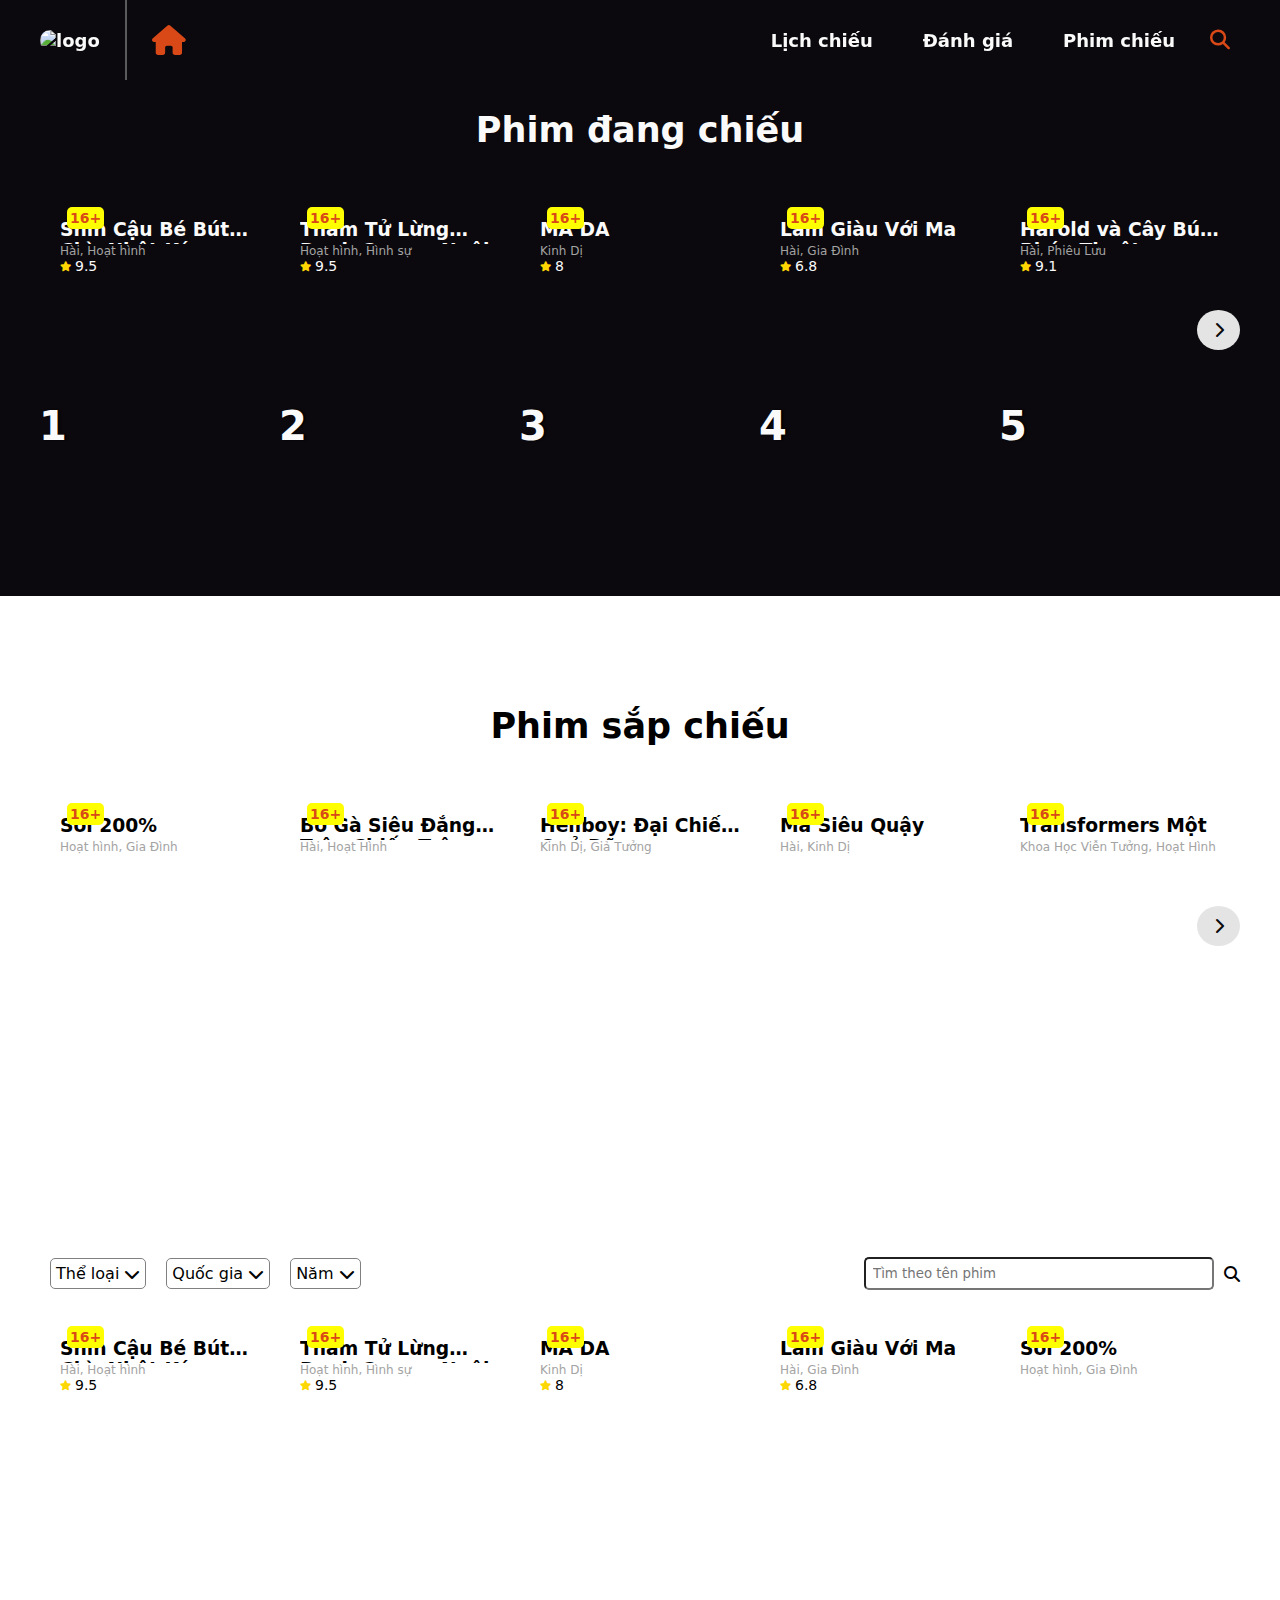
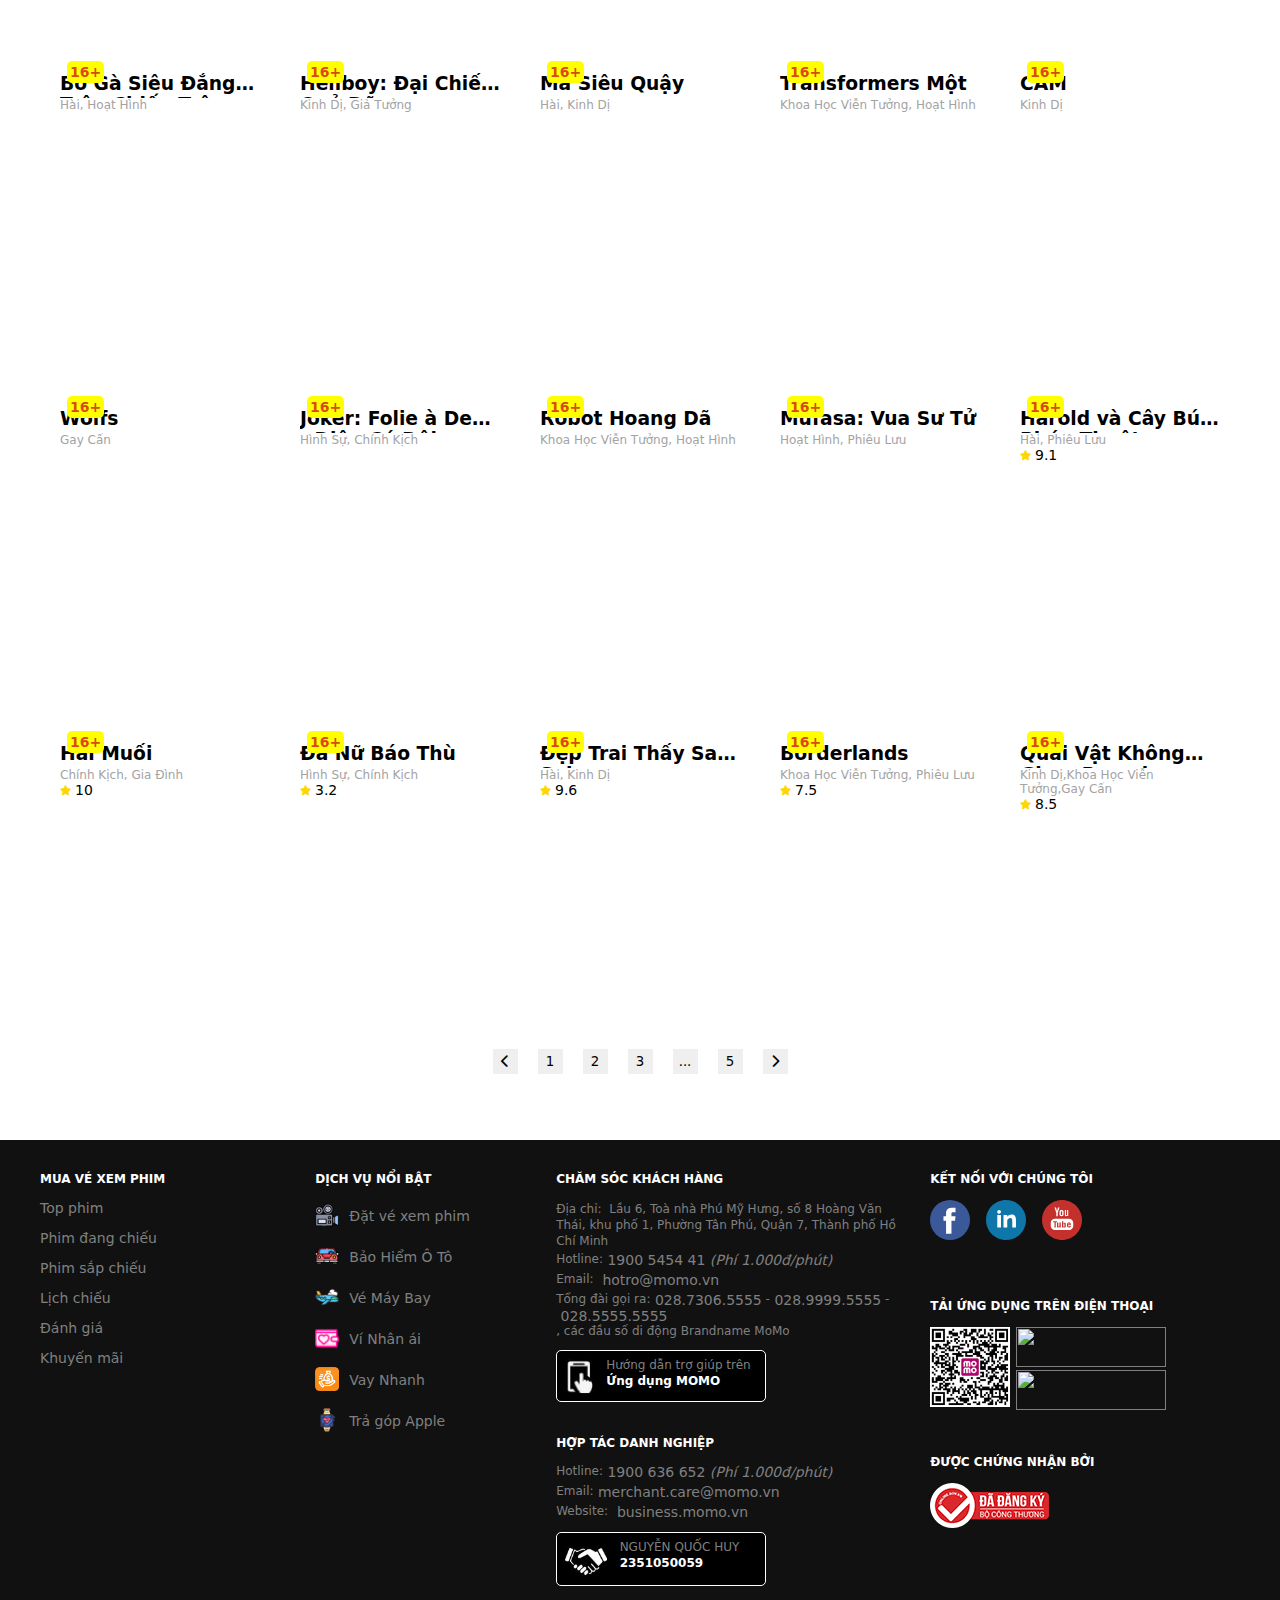
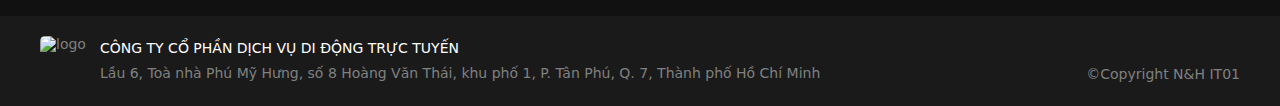
==== commit 0c55aad3: "v4.1" ====
--- a/movies.html
+++ b/movies.html
@@ -3,8 +3,8 @@
 <head>
     <meta charset="UTF-8">
     <meta name="viewport" content="width=device-width, initial-scale=1.0">
-    <link rel="icon" href="https://homepage.momocdn.net/placebrand/s/momo-upload-api-190709165424-636982880641515855.jpg">
     <link rel="stylesheet" href="./assets/css/style.css">
+    <link rel="stylesheet" href="./assets/css/responsive.css">
     <link rel="stylesheet" href="./assets/css/movies.css">
     <link rel="stylesheet" href="https://cdnjs.cloudflare.com/ajax/libs/font-awesome/6.6.0/css/all.min.css">
     <script src="./assets/scriptmv.js"></script>
@@ -13,35 +13,44 @@
 <body>
     <header class="header">
       <div class="gird">
-        <nav class="header__nav">
+        <nav class="header__nav gird">
             <div class="nav__element">
                 <ul>
                     <li class="logo__header"><a href="">
                         <img style="width: 50px; border-radius: 10px;" src="https://homepage.momocdn.net/placebrand/s/momo-upload-api-190709165424-636982880641515855.jpg" alt="logo">
                     </a></li>
-                    <li><a class="home__header" href=""><i class="fa-solid fa-house"></i></a></li>
-                    <li><a href="">Lịch chiếu</a></li>
-                    <li><a href="">Rạp chiếu</a></li>
-                    <li><a href="">Lịch chiếu</a></li>
-                    <li><a href="">Đánh giá</a></li>
+                    <li><a class="home__header" href="./index.html"><i class="fa-solid fa-house"></i></a></li>
                 </ul>
             </div>
             <div class="nav__element">
                 <ul>
-                    <li><a href="">Phim chiếu</a></li>
-                    <li class="header__searchmovie">
-                        <input id="search__movie" class="" type="text" placeholder="Nhập tên phim">
-                        <div class="imput__searchmovie">
-                            <div class="list__moviesearch">
-                                <div>
-                                    <div class="infor__moviesearch flex">
-                                        <div class="img__moviessearch">
-                                            <img src="https://cinema.momocdn.net/img/103928333282582033-Untitled-1.jpg" alt="">
-                                        </div>
-                                        <div>
+                    <li><a href="#movie__schedule">Lịch chiếu</a></li>
+                    <li><a href="#comment">Đánh giá</a></li>
+                    <li><a href="./movies.html">Phim chiếu</a></li>
+                    <div class="flex">
+                        <li class="header__searchmovie">
+                            <input id="search__movie" class="" type="text" placeholder="Nhập tên phim">
+                            <div class="imput__searchmovie">
+                                <div class="list__moviesearch">
+                                    <div class="movies">
+                                        <div class="infor__movie">
+                                            <div class="img__movies"><img src="https://cinema.momocdn.net/img/103928333282582033-Untitled-1.jpg" alt=""></div>
                                             <h1 class="rank">1</h1>
                                             <div class="old">16+</div>
-                                            <h3>Thám Tử Lừng Danh</h3>
+                                            <h3>Shin Cậu Bé Bút Chì: Nhật Ký Khủng Long Của Mình</h3>
+                                            <p>Hài, Hoạt hình</p>
+                                            <div class="score flex">
+                                                <i class="fa-solid fa-star"></i>
+                                                <div>9.5</div>
+                                            </div>
+                                        </div>
+                                    </div>
+                                    <div class="movies">
+                                        <div class="infor__movie">
+                                            <div class="img__movies"><img src="./assets/img/100409012704431103-conan.jpg" alt=""></div>
+                                            <h1 class="rank">2</h1>
+                                            <div class="old">16+</div>
+                                            <h3>Thám Tử Lừng Danh Conan: Ngôi Sao 5 Cánh 1 Triệu Đô</h3>
                                             <p>Hoạt hình, Hình sự</p>
                                             <div class="score flex">
                                                 <i class="fa-solid fa-star"></i>
@@ -49,65 +58,252 @@
                                             </div>
                                         </div>
                                     </div>
-                                </div>
-                                <div>
-                                    <div class="infor__moviesearch flex">
-                                        <div class="img__moviessearch">
-                                            <img src="https://cinema.momocdn.net/img/103928333282582033-Untitled-1.jpg" alt="">
-                                        </div>
-                                        <div>
-                                            <h1 class="rank">1</h1>
-                                            <div class="old">16+</div>
-                                            <h3>Thám Tử Lừng Danh</h3>
-                                            <p>Hoạt hình, Hình sự</p>
+                                    <div class="movies">
+                                        <div class="infor__movie">
+                                            <div class="img__movies"><img src="https://cinema.momocdn.net/img/52528406612837557-Untitled-1.jpg" alt=""></div>
+                                            <h1 class="rank">3</h1>
+                                            <div class="old">16+</div>
+                                            <h3>MA DA</h3>
+                                            <p>Kinh Dị</p>
                                             <div class="score flex">
                                                 <i class="fa-solid fa-star"></i>
-                                                <div>9.5</div>
-                                            </div>
-                                        </div>
-                                    </div>
-                                </div>
-                                <div>
-                                    <div class="infor__moviesearch flex">
-                                        <div class="img__moviessearch">
-                                            <img src="https://cinema.momocdn.net/img/103928333282582033-Untitled-1.jpg" alt="">
-                                        </div>
-                                        <div>
-                                            <h1 class="rank">1</h1>
-                                            <div class="old">16+</div>
-                                            <h3>Thám Tử Lừng Danh</h3>
-                                            <p>Hoạt hình, Hình sự</p>
+                                                <div>8</div>
+                                            </div>
+                                        </div>
+                                    </div>
+                                    <div class="movies">
+                                        <div class="infor__movie">
+                                            <div class="img__movies"><img src="https://cinema.momocdn.net/img/52615077350325982-lamgiàu-với-ma.jpg" alt=""></div>
+                                            <h1 class="rank">4</h1>
+                                            <div class="old">16+</div>
+                                            <h3>Làm Giàu Với Ma</h3>
+                                            <p>Hài, Gia Đình</p>
                                             <div class="score flex">
                                                 <i class="fa-solid fa-star"></i>
-                                                <div>9.5</div>
-                                            </div>
-                                        </div>
-                                    </div>
-                                </div>
-                                <div>
-                                    <div class="infor__moviesearch flex">
-                                        <div class="img__moviessearch">
-                                            <img src="https://cinema.momocdn.net/img/103928333282582033-Untitled-1.jpg" alt="">
-                                        </div>
-                                        <div>
-                                            <h1 class="rank">1</h1>
-                                            <div class="old">16+</div>
-                                            <h3>Thám Tử Lừng Danh</h3>
-                                            <p>Hoạt hình, Hình sự</p>
+                                                <div>6.8</div>
+                                            </div>
+                                        </div>
+                                    </div>
+                                    <div class="movies">
+                                        <div class="infor__movie">
+                                            <div class="img__movies"><img src="https://cinema.momocdn.net/img/59076567096398599-sVb5npjh1XilnStwDBehFfVWPSv.jpg" alt=""></div>
+                                            <h1 class="rank">5</h1>
+                                            <div class="old">16+</div>
+                                            <h3>Harold và Cây Bút Phép Thuật</h3>
+                                            <p>Hài, Phiêu Lưu</p>
                                             <div class="score flex">
                                                 <i class="fa-solid fa-star"></i>
-                                                <div>9.5</div>
-                                            </div>
-                                        </div>
-                                    </div>
-                                </div>
-                            </div>
-                        </div>
-                    </li>
-                    <li><i id="iconsearch__header" class="iconsearch__header  fa-solid fa-magnifying-glass"></i></li>
+                                                <div>9.1</div>
+                                            </div>
+                                        </div>
+                                    </div>
+                                    <div class="movies">
+                                        <div class="infor__movie">
+                                            <div class="img__movies"><img src="https://cinema.momocdn.net/img/53203182406907125-tvOCYS5oinihBfzb9qzjgR7zE4Z.jpg" alt=""></div>
+                                            <h1 class="rank">6</h1>
+                                            <div class="old">16+</div>
+                                            <h3>Hai Muối</h3>
+                                            <p>Chính Kịch, Gia Đình</p>
+                                            <div class="score flex">
+                                                <i class="fa-solid fa-star"></i>
+                                                <div>10</div>
+                                            </div>
+                                        </div>
+                                    </div>
+                                    <div class="movies">
+                                        <div class="infor__movie">
+                                            <div class="img__movies"><img src="https://cinema.momocdn.net/img/53203305529839151-Untitled-1.jpg" alt=""></div>
+                                            <h1 class="rank">7</h1>
+                                            <div class="old">16+</div>
+                                            <h3>Đả Nữ Báo Thù</h3>
+                                            <p>Hình Sự, Chính Kịch</p>
+                                            <div class="score flex">
+                                                <i class="fa-solid fa-star"></i>
+                                                <div>3.2</div>
+                                            </div>
+                                        </div>
+                                    </div>
+                                    <div class="movies">
+                                        <div class="infor__movie">
+                                            <div class="img__movies"><img src="https://cinema.momocdn.net/img/52004062221019772-deptrai.jpg" alt=""></div>
+                                            <h1 class="rank">8</h1>
+                                            <div class="old">16+</div>
+                                            <h3>Đẹp Trai Thấy Sai Sai</h3>
+                                            <p>Hài, Kinh Dị</p>
+                                            <div class="score flex">
+                                                <i class="fa-solid fa-star"></i>
+                                                <div>9.6</div>
+                                            </div>
+                                        </div>
+                                    </div>
+                                    <div class="movies">
+                                        <div class="infor__movie">
+                                            <div class="img__movies"><img src="https://cinema.momocdn.net/img/59077395433771429-iFU4OsKWyZbetd20gwll2Y2j4M0.jpg" alt=""></div>
+                                            <h1 class="rank">9</h1>
+                                            <div class="old">16+</div>
+                                            <h3>Borderlands</h3>
+                                            <p>Khoa Học Viễn Tưởng, Phiêu Lưu</p>
+                                            <div class="score flex">
+                                                <i class="fa-solid fa-star"></i>
+                                                <div>7.5</div>
+                                            </div>
+                                        </div>
+                                    </div>
+                                    <div class="movies">
+                                        <div class="infor__movie">
+                                            <div class="img__movies"><img src="https://cinema.momocdn.net/img/104107255054772381-Untitled-1.jpg" alt=""></div>
+                                            <h1 class="rank">10</h1>
+                                            <div class="old">16+</div>
+                                            <h3>Quái Vật Không Gian: Romulus</h3>
+                                            <p>Kinh Dị,Khoa Học Viễn Tưởng,Gay Cấn</p>
+                                            <div class="score flex">
+                                                <i class="fa-solid fa-star"></i>
+                                                <div>8.5</div>
+                                            </div>
+                                        </div>
+                                    </div>
+                                    <div class="movies">
+                                        <div class="infor__movie">
+                                            <div class="img__movies"><img src="https://cinema.momocdn.net/img/59076255300090807-Untitled-2.jpg" alt=""></div>
+                                        <h1 class="rank"></h1>
+                                            <h1 class="rank"></h1>
+                                            <div class="old">16+</div>
+                                            <h3>Sói 200%</h3>
+                                            <div class="score control__hiden flex">
+                                                <i class="fa-solid fa-star"></i>
+                                                <div></div>
+                                            </div>
+                                            <p>Hoạt hình, Gia Đình</p>
+                                        </div>
+                                    </div>
+                                    <div class="movies">
+                                        <div class="infor__movie">
+                                            <div class="img__movies"><img src="https://cinema.momocdn.net/img/53203902591862249-Untitled-1.jpg" alt=""></div>
+                                            <h1 class="rank"></h1>
+                                            <div class="old">16+</div>
+                                            <h3>Bố Gà Siêu Đẳng: Trận Chiến Trên Băng</h3>
+                                            <p>Hài, Hoạt Hình</p>
+                                            <div class="score control__hiden flex">
+                                                <i class="fa-solid fa-star"></i>
+                                                <div></div>
+                                            </div>
+                                        </div>
+                                    </div>
+                                    <div class="movies">
+                                        <div class="infor__movie">
+                                            <div class="img__movies"><img src="https://cinema.momocdn.net/img/53204039468922763-hell.jpg" alt=""></div>
+                                            <h1 class="rank"></h1>
+                                            <div class="old">16+</div>
+                                            <h3>Hellboy: Đại Chiến Quỷ Dữ</h3>
+                                            <p>Kinh Dị, Giả Tưởng</p>
+                                            <div class="score control__hiden flex">
+                                                <i class="fa-solid fa-star"></i>
+                                                <div></div>
+                                            </div>
+                                        </div>
+                                    </div>
+                                    <div class="movies">
+                                        <div class="infor__movie">
+                                            <div class="img__movies"><img src="https://cinema.momocdn.net/img/59078504212545537-vDkKo5UuBTFBHCqZhh8ty83ayV3.jpg" alt=""></div>
+                                            <h1 class="rank"></h1>
+                                            <div class="old">16+</div>
+                                            <h3>Ma Siêu Quậy</h3>
+                                            <p>Hài, Kinh Dị</p>
+                                            <div class="score control__hiden flex">
+                                                <i class="fa-solid fa-star"></i>
+                                                <div></div>
+                                            </div>
+                                        </div>
+                                    </div>
+                                    <div class="movies">
+                                        <div class="infor__movie">
+                                            <div class="img__movies"><img src="https://cinema.momocdn.net/img/59079174152378526-pexbpvnSQLm6x1QGUhl7geqeEaz.jpg" alt=""></div>
+                                            <h1 class="rank"></h1>
+                                            <div class="old">16+</div>
+                                            <h3>Transformers Một</h3>
+                                            <p>Khoa Học Viễn Tưởng, Hoạt Hình</p>
+                                            <div class="score control__hiden flex">
+                                                <i class="fa-solid fa-star"></i>
+                                                <div></div>
+                                            </div>
+                                        </div>
+                                    </div>
+                                    <div class="movies">
+                                        <div class="infor__movie">
+                                            <div class="img__movies"><img src="https://cinema.momocdn.net/img/52613133200744253-cám.jpg" alt=""></div>
+                                            <h1 class="rank"></h1>
+                                            <div class="old">16+</div>
+                                            <h3>CÁM</h3>
+                                            <p>Kinh Dị</p>
+                                            <div class="score control__hiden flex">
+                                                <i class="fa-solid fa-star"></i>
+                                                <div></div>
+                                            </div>
+                                        </div>
+                                    </div>
+                                    <div class="movies">
+                                        <div class="infor__movie">
+                                            <div class="img__movies"><img src="https://cinema.momocdn.net/img/59079368742191909-Untitled-2.jpg" alt=""></div>
+                                            <h1 class="rank"></h1>
+                                            <div class="old">16+</div>
+                                            <h3>Wolfs</h3>
+                                            <p>Gay Cấn</p>
+                                            <div class="score control__hiden flex">
+                                                <i class="fa-solid fa-star"></i>
+                                                <div></div>
+                                            </div>
+                                        </div>
+                                    </div>
+                                    <div class="movies">
+                                        <div class="infor__movie">
+                                            <div class="img__movies"><img src="https://cinema.momocdn.net/img/37472853072716025-xqjsuwiihnPk5YTYgJQRTSfkQr6.jpg" alt=""></div>
+                                            <h1 class="rank"></h1>
+                                            <div class="old">16+</div>
+                                            <h3>Joker: Folie à Deux - Điên Có Đôi</h3>
+                                            <p>Hình Sự, Chính Kịch</p>
+                                            <div class="score control__hiden flex">
+                                                <i class="fa-solid fa-star"></i>
+                                                <div></div>
+                                            </div>
+                                        </div>
+                                    </div>
+                                    <div class="movies">
+                                        <div class="infor__movie">
+                                            <div class="img__movies"><img src="https://cinema.momocdn.net/img/59079520403014149-hn4fOpFlbak5ruxkdrmdijs38Yl.jpg" alt=""></div>
+                                            <h1 class="rank"></h1>
+                                            <div class="old">16+</div>
+                                            <h3>Robot Hoang Dã</h3>
+                                            <p>Khoa Học Viễn Tưởng, Hoạt Hình</p>
+                                            <div class="score control__hiden flex">
+                                                <i class="fa-solid fa-star"></i>
+                                                <div></div>
+                                            </div>
+                                        </div>
+                                    </div>
+                                    <div class="movies">
+                                        <div class="infor__movie">
+                                            <div class="img__movies"><img src="https://cinema.momocdn.net/img/59079680634476340-srX0KC0LCbJBFb4OKVPqY9FrNag.jpg" alt=""></div>
+                                            <h1 class="rank"></h1>
+                                            <div class="old">16+</div>
+                                            <h3>Mufasa: Vua Sư Tử</h3>
+                                            <p>Hoạt Hình, Phiêu Lưu</p>
+                                            <div class="score control__hiden flex">
+                                                <i class="fa-solid fa-star"></i>
+                                                <div></div>
+                                            </div>
+                                        </div>
+                                    </div>
+                                </div>
+                            </div>
+                        </li>
+                        <li><i id="iconsearch__header" class="iconsearch__header  fa-solid fa-magnifying-glass"></i></li>
+                    </div>
                 </ul>
             </div>
-        </nav>
+            <div class="nav-logo">
+                <i class="fa-solid fa-bars"></i>
+            </div>
+        </nav>  
       </div>
     </header>
     <body>
@@ -126,6 +322,9 @@
                             <div class="score flex">
                                 <i class="fa-solid fa-star"></i>
                                 <div>9.5</div>
+                            </div>
+                            <div class="trailer control__hiden">
+                                <iframe width="1214" height="683" src="https://www.youtube.com/embed/LX3vL2OX3g8" title="PHIM SHIN CẬU BÉ BÚT CHÌ: NHẬT KÝ KHỦNG LONG CỦA CHÚNG MÌNH - Trailer 90s | KC: 23.08.2024" frameborder="0" allow="accelerometer; autoplay; clipboard-write; encrypted-media; gyroscope; picture-in-picture; web-share" referrerpolicy="strict-origin-when-cross-origin" allowfullscreen></iframe>
                             </div>
                         </div>
                     </div>
@@ -259,81 +458,135 @@
                     <div class="movies movies__u">
                         <div class="infor__movie">
                             <div class="img__movies"><img src="https://cinema.momocdn.net/img/59076255300090807-Untitled-2.jpg" alt=""></div>
+                        <h1 class="rank"></h1>
+                            <h1 class="rank"></h1>
                             <div class="old">16+</div>
                             <h3>Sói 200%</h3>
+                            <div class="score control__hiden flex">
+                                <i class="fa-solid fa-star"></i>
+                                <div></div>
+                            </div>
                             <p>Hoạt hình, Gia Đình</p>
+                            <div class="trailer control__hiden">
+                                <iframe width="1214" height="683" src="https://www.youtube.com/embed/4oJRdcgkqA8" title="200% SÓI BẢNH | TRAILER | KHỞI CHIẾU: 30.08.2024" frameborder="0" allow="accelerometer; autoplay; clipboard-write; encrypted-media; gyroscope; picture-in-picture; web-share" referrerpolicy="strict-origin-when-cross-origin" allowfullscreen></iframe>
+                            </div>
                         </div>
                     </div>
                     <div class="movies movies__u">
                         <div class="infor__movie">
                             <div class="img__movies"><img src="https://cinema.momocdn.net/img/53203902591862249-Untitled-1.jpg" alt=""></div>
+                            <h1 class="rank"></h1>
                             <div class="old">16+</div>
                             <h3>Bố Gà Siêu Đẳng: Trận Chiến Trên Băng</h3>
                             <p>Hài, Hoạt Hình</p>
+                            <div class="score control__hiden flex">
+                                <i class="fa-solid fa-star"></i>
+                                <div></div>
+                            </div>
                         </div>
                     </div>
                     <div class="movies movies__u">
                         <div class="infor__movie">
                             <div class="img__movies"><img src="https://cinema.momocdn.net/img/53204039468922763-hell.jpg" alt=""></div>
+                            <h1 class="rank"></h1>
                             <div class="old">16+</div>
                             <h3>Hellboy: Đại Chiến Quỷ Dữ</h3>
                             <p>Kinh Dị, Giả Tưởng</p>
+                            <div class="score control__hiden flex">
+                                <i class="fa-solid fa-star"></i>
+                                <div></div>
+                            </div>
                         </div>
                     </div>
                     <div class="movies movies__u">
                         <div class="infor__movie">
                             <div class="img__movies"><img src="https://cinema.momocdn.net/img/59078504212545537-vDkKo5UuBTFBHCqZhh8ty83ayV3.jpg" alt=""></div>
+                            <h1 class="rank"></h1>
                             <div class="old">16+</div>
                             <h3>Ma Siêu Quậy</h3>
                             <p>Hài, Kinh Dị</p>
+                            <div class="score control__hiden flex">
+                                <i class="fa-solid fa-star"></i>
+                                <div></div>
+                            </div>
                         </div>
                     </div>
                     <div class="movies movies__u">
                         <div class="infor__movie">
                             <div class="img__movies"><img src="https://cinema.momocdn.net/img/59079174152378526-pexbpvnSQLm6x1QGUhl7geqeEaz.jpg" alt=""></div>
+                            <h1 class="rank"></h1>
                             <div class="old">16+</div>
                             <h3>Transformers Một</h3>
                             <p>Khoa Học Viễn Tưởng, Hoạt Hình</p>
+                            <div class="score control__hiden flex">
+                                <i class="fa-solid fa-star"></i>
+                                <div></div>
+                            </div>
                         </div>
                     </div>
                     <div class="movies movies__u">
                         <div class="infor__movie">
                             <div class="img__movies"><img src="https://cinema.momocdn.net/img/52613133200744253-cám.jpg" alt=""></div>
+                            <h1 class="rank"></h1>
                             <div class="old">16+</div>
                             <h3>CÁM</h3>
                             <p>Kinh Dị</p>
+                            <div class="score control__hiden flex">
+                                <i class="fa-solid fa-star"></i>
+                                <div></div>
+                            </div>
                         </div>
                     </div>
                     <div class="movies movies__u">
                         <div class="infor__movie">
                             <div class="img__movies"><img src="https://cinema.momocdn.net/img/59079368742191909-Untitled-2.jpg" alt=""></div>
+                            <h1 class="rank"></h1>
                             <div class="old">16+</div>
                             <h3>Wolfs</h3>
                             <p>Gay Cấn</p>
+                            <div class="score control__hiden flex">
+                                <i class="fa-solid fa-star"></i>
+                                <div></div>
+                            </div>
                         </div>
                     </div>
                     <div class="movies movies__u">
                         <div class="infor__movie">
                             <div class="img__movies"><img src="https://cinema.momocdn.net/img/37472853072716025-xqjsuwiihnPk5YTYgJQRTSfkQr6.jpg" alt=""></div>
+                            <h1 class="rank"></h1>
                             <div class="old">16+</div>
                             <h3>Joker: Folie à Deux - Điên Có Đôi</h3>
                             <p>Hình Sự, Chính Kịch</p>
+                            <div class="score control__hiden flex">
+                                <i class="fa-solid fa-star"></i>
+                                <div></div>
+                            </div>
                         </div>
                     </div>
                     <div class="movies movies__u">
                         <div class="infor__movie">
                             <div class="img__movies"><img src="https://cinema.momocdn.net/img/59079520403014149-hn4fOpFlbak5ruxkdrmdijs38Yl.jpg" alt=""></div>
+                            <h1 class="rank"></h1>
                             <div class="old">16+</div>
                             <h3>Robot Hoang Dã</h3>
                             <p>Khoa Học Viễn Tưởng, Hoạt Hình</p>
+                            <div class="score control__hiden flex">
+                                <i class="fa-solid fa-star"></i>
+                                <div></div>
+                            </div>
                         </div>
                     </div>
                     <div class="movies movies__u">
                         <div class="infor__movie">
                             <div class="img__movies"><img src="https://cinema.momocdn.net/img/59079680634476340-srX0KC0LCbJBFb4OKVPqY9FrNag.jpg" alt=""></div>
+                            <h1 class="rank"></h1>
                             <div class="old">16+</div>
                             <h3>Mufasa: Vua Sư Tử</h3>
                             <p>Hoạt Hình, Phiêu Lưu</p>
+                            <div class="score control__hiden flex">
+                                <i class="fa-solid fa-star"></i>
+                                <div></div>
+                            </div>
                         </div>
                     </div>
                 </div>
@@ -341,6 +594,7 @@
                 <div id="upmovie__next" class="control next"><i class="fa-solid fa-chevron-right"></i></div>
             </div>
         </div>
+        <!-- list movies -->
         <div class="listmovies">
             <div class="listmovies__base gird">
                 <div class="nav__listmovies flex">
@@ -398,99 +652,190 @@
                     </div>
                 </div>
                 <div class="listproduct flex">
-                     <div class="movies">
+                    <div class="movies movies__s">
+                        <div class="infor__movie">
+                            <div class="img__movies"><img src="https://cinema.momocdn.net/img/103928333282582033-Untitled-1.jpg" alt=""></div>
+                            <h1 class="rank">1</h1>
+                            <div class="old">16+</div>
+                            <h3>Shin Cậu Bé Bút Chì: Nhật Ký Khủng Long Của Mình</h3>
+                            <p>Hài, Hoạt hình</p>
+                            <div class="score flex">
+                                <i class="fa-solid fa-star"></i>
+                                <div>9.5</div>
+                            </div>
+                        </div>
+                    </div>
+                    <div class="movies movies__s">
+                        <div class="infor__movie">
+                            <div class="img__movies"><img src="./assets/img/100409012704431103-conan.jpg" alt=""></div>
+                            <h1 class="rank">2</h1>
+                            <div class="old">16+</div>
+                            <h3>Thám Tử Lừng Danh Conan: Ngôi Sao 5 Cánh 1 Triệu Đô</h3>
+                            <p>Hoạt hình, Hình sự</p>
+                            <div class="score flex">
+                                <i class="fa-solid fa-star"></i>
+                                <div>9.5</div>
+                            </div>
+                        </div>
+                    </div>
+                    <div class="movies movies__s">
+                        <div class="infor__movie">
+                            <div class="img__movies"><img src="https://cinema.momocdn.net/img/52528406612837557-Untitled-1.jpg" alt=""></div>
+                            <h1 class="rank">3</h1>
+                            <div class="old">16+</div>
+                            <h3>MA DA</h3>
+                            <p>Kinh Dị</p>
+                            <div class="score flex">
+                                <i class="fa-solid fa-star"></i>
+                                <div>8</div>
+                            </div>
+                        </div>
+                    </div>
+                    <div class="movies movies__s">
+                        <div class="infor__movie">
+                            <div class="img__movies"><img src="https://cinema.momocdn.net/img/52615077350325982-lamgiàu-với-ma.jpg" alt=""></div>
+                            <h1 class="rank">4</h1>
+                            <div class="old">16+</div>
+                            <h3>Làm Giàu Với Ma</h3>
+                            <p>Hài, Gia Đình</p>
+                            <div class="score flex">
+                                <i class="fa-solid fa-star"></i>
+                                <div>6.8</div>
+                            </div>
+                        </div>
+                    </div>
+                    <div class="movies movies__u">
                         <div class="infor__movie">
                             <div class="img__movies"><img src="https://cinema.momocdn.net/img/59076255300090807-Untitled-2.jpg" alt=""></div>
+                        <h1 class="rank"></h1>
+                            <h1 class="rank"></h1>
                             <div class="old">16+</div>
                             <h3>Sói 200%</h3>
+                            <div class="score control__hiden flex">
+                                <i class="fa-solid fa-star"></i>
+                                <div></div>
+                            </div>
                             <p>Hoạt hình, Gia Đình</p>
                         </div>
                     </div>
-                    <div class="movies">
+                    <div class="movies movies__u">
                         <div class="infor__movie">
                             <div class="img__movies"><img src="https://cinema.momocdn.net/img/53203902591862249-Untitled-1.jpg" alt=""></div>
+                            <h1 class="rank"></h1>
                             <div class="old">16+</div>
                             <h3>Bố Gà Siêu Đẳng: Trận Chiến Trên Băng</h3>
                             <p>Hài, Hoạt Hình</p>
-                        </div>
-                    </div>
-                    <div class="movies">
+                            <div class="score control__hiden flex">
+                                <i class="fa-solid fa-star"></i>
+                                <div></div>
+                            </div>
+                        </div>
+                    </div>
+                    <div class="movies movies__u">
                         <div class="infor__movie">
                             <div class="img__movies"><img src="https://cinema.momocdn.net/img/53204039468922763-hell.jpg" alt=""></div>
+                            <h1 class="rank"></h1>
                             <div class="old">16+</div>
                             <h3>Hellboy: Đại Chiến Quỷ Dữ</h3>
                             <p>Kinh Dị, Giả Tưởng</p>
-                        </div>
-                    </div>
-                    <div class="movies">
+                            <div class="score control__hiden flex">
+                                <i class="fa-solid fa-star"></i>
+                                <div></div>
+                            </div>
+                        </div>
+                    </div>
+                    <div class="movies movies__u">
                         <div class="infor__movie">
                             <div class="img__movies"><img src="https://cinema.momocdn.net/img/59078504212545537-vDkKo5UuBTFBHCqZhh8ty83ayV3.jpg" alt=""></div>
+                            <h1 class="rank"></h1>
                             <div class="old">16+</div>
                             <h3>Ma Siêu Quậy</h3>
                             <p>Hài, Kinh Dị</p>
-                        </div>
-                    </div>
-                    <div class="movies">
+                            <div class="score control__hiden flex">
+                                <i class="fa-solid fa-star"></i>
+                                <div></div>
+                            </div>
+                        </div>
+                    </div>
+                    <div class="movies movies__u">
                         <div class="infor__movie">
                             <div class="img__movies"><img src="https://cinema.momocdn.net/img/59079174152378526-pexbpvnSQLm6x1QGUhl7geqeEaz.jpg" alt=""></div>
+                            <h1 class="rank"></h1>
                             <div class="old">16+</div>
                             <h3>Transformers Một</h3>
                             <p>Khoa Học Viễn Tưởng, Hoạt Hình</p>
-                        </div>
-                    </div>
-                    <div class="movies">
-                        <div class="infor__movie">
-                            <div class="img__movies"><img src="https://cinema.momocdn.net/img/103928333282582033-Untitled-1.jpg" alt=""></div>
-                            <h1 class="rank">1</h1>
-                            <div class="old">16+</div>
-                            <h3>Shin Cậu Bé Bút Chì: Nhật Ký Khủng Long Của Mình</h3>
-                            <p>Hài, Hoạt hình</p>
-                            <div class="score flex">
-                                <i class="fa-solid fa-star"></i>
-                                <div>9.5</div>
-                            </div>
-                        </div>
-                    </div>
-                    <div class="movies">
-                        <div class="infor__movie">
-                            <div class="img__movies"><img src="./assets/img/100409012704431103-conan.jpg" alt=""></div>
-                            <h1 class="rank">2</h1>
-                            <div class="old">16+</div>
-                            <h3>Thám Tử Lừng Danh Conan: Ngôi Sao 5 Cánh 1 Triệu Đô</h3>
-                            <p>Hoạt hình, Hình sự</p>
-                            <div class="score flex">
-                                <i class="fa-solid fa-star"></i>
-                                <div>9.5</div>
-                            </div>
-                        </div>
-                    </div>
-                    <div class="movies">
-                        <div class="infor__movie">
-                            <div class="img__movies"><img src="https://cinema.momocdn.net/img/52528406612837557-Untitled-1.jpg" alt=""></div>
-                            <h1 class="rank">3</h1>
-                            <div class="old">16+</div>
-                            <h3>MA DA</h3>
+                            <div class="score control__hiden flex">
+                                <i class="fa-solid fa-star"></i>
+                                <div></div>
+                            </div>
+                        </div>
+                    </div>
+                    <div class="movies movies__u">
+                        <div class="infor__movie">
+                            <div class="img__movies"><img src="https://cinema.momocdn.net/img/52613133200744253-cám.jpg" alt=""></div>
+                            <h1 class="rank"></h1>
+                            <div class="old">16+</div>
+                            <h3>CÁM</h3>
                             <p>Kinh Dị</p>
-                            <div class="score flex">
-                                <i class="fa-solid fa-star"></i>
-                                <div>8</div>
-                            </div>
-                        </div>
-                    </div>
-                    <div class="movies">
-                        <div class="infor__movie">
-                            <div class="img__movies"><img src="https://cinema.momocdn.net/img/52615077350325982-lamgiàu-với-ma.jpg" alt=""></div>
-                            <h1 class="rank">4</h1>
-                            <div class="old">16+</div>
-                            <h3>Làm Giàu Với Ma</h3>
-                            <p>Hài, Gia Đình</p>
-                            <div class="score flex">
-                                <i class="fa-solid fa-star"></i>
-                                <div>6.8</div>
-                            </div>
-                        </div>
-                    </div>
-                    <div class="movies">
+                            <div class="score control__hiden flex">
+                                <i class="fa-solid fa-star"></i>
+                                <div></div>
+                            </div>
+                        </div>
+                    </div>
+                    <div class="movies movies__u">
+                        <div class="infor__movie">
+                            <div class="img__movies"><img src="https://cinema.momocdn.net/img/59079368742191909-Untitled-2.jpg" alt=""></div>
+                            <h1 class="rank"></h1>
+                            <div class="old">16+</div>
+                            <h3>Wolfs</h3>
+                            <p>Gay Cấn</p>
+                            <div class="score control__hiden flex">
+                                <i class="fa-solid fa-star"></i>
+                                <div></div>
+                            </div>
+                        </div>
+                    </div>
+                    <div class="movies movies__u">
+                        <div class="infor__movie">
+                            <div class="img__movies"><img src="https://cinema.momocdn.net/img/37472853072716025-xqjsuwiihnPk5YTYgJQRTSfkQr6.jpg" alt=""></div>
+                            <h1 class="rank"></h1>
+                            <div class="old">16+</div>
+                            <h3>Joker: Folie à Deux - Điên Có Đôi</h3>
+                            <p>Hình Sự, Chính Kịch</p>
+                            <div class="score control__hiden flex">
+                                <i class="fa-solid fa-star"></i>
+                                <div></div>
+                            </div>
+                        </div>
+                    </div>
+                    <div class="movies movies__u">
+                        <div class="infor__movie">
+                            <div class="img__movies"><img src="https://cinema.momocdn.net/img/59079520403014149-hn4fOpFlbak5ruxkdrmdijs38Yl.jpg" alt=""></div>
+                            <h1 class="rank"></h1>
+                            <div class="old">16+</div>
+                            <h3>Robot Hoang Dã</h3>
+                            <p>Khoa Học Viễn Tưởng, Hoạt Hình</p>
+                            <div class="score control__hiden flex">
+                                <i class="fa-solid fa-star"></i>
+                                <div></div>
+                            </div>
+                        </div>
+                    </div>
+                    <div class="movies movies__u">
+                        <div class="infor__movie">
+                            <div class="img__movies"><img src="https://cinema.momocdn.net/img/59079680634476340-srX0KC0LCbJBFb4OKVPqY9FrNag.jpg" alt=""></div>
+                            <h1 class="rank"></h1>
+                            <div class="old">16+</div>
+                            <h3>Mufasa: Vua Sư Tử</h3>
+                            <p>Hoạt Hình, Phiêu Lưu</p>
+                            <div class="score control__hiden flex">
+                                <i class="fa-solid fa-star"></i>
+                                <div></div>
+                            </div>
+                        </div>
+                    </div>
+                    <div class="movies movies__s">
                         <div class="infor__movie">
                             <div class="img__movies"><img src="https://cinema.momocdn.net/img/59076567096398599-sVb5npjh1XilnStwDBehFfVWPSv.jpg" alt=""></div>
                             <h1 class="rank">5</h1>
@@ -503,7 +848,7 @@
                             </div>
                         </div>
                     </div>
-                    <div class="movies">
+                    <div class="movies movies__s">
                         <div class="infor__movie">
                             <div class="img__movies"><img src="https://cinema.momocdn.net/img/53203182406907125-tvOCYS5oinihBfzb9qzjgR7zE4Z.jpg" alt=""></div>
                             <h1 class="rank">6</h1>
@@ -516,7 +861,7 @@
                             </div>
                         </div>
                     </div>
-                    <div class="movies">
+                    <div class="movies movies__s">
                         <div class="infor__movie">
                             <div class="img__movies"><img src="https://cinema.momocdn.net/img/53203305529839151-Untitled-1.jpg" alt=""></div>
                             <h1 class="rank">7</h1>
@@ -529,7 +874,7 @@
                             </div>
                         </div>
                     </div>
-                    <div class="movies">
+                    <div class="movies movies__s">
                         <div class="infor__movie">
                             <div class="img__movies"><img src="https://cinema.momocdn.net/img/52004062221019772-deptrai.jpg" alt=""></div>
                             <h1 class="rank">8</h1>
@@ -542,7 +887,7 @@
                             </div>
                         </div>
                     </div>
-                    <div class="movies">
+                    <div class="movies movies__s">
                         <div class="infor__movie">
                             <div class="img__movies"><img src="https://cinema.momocdn.net/img/59077395433771429-iFU4OsKWyZbetd20gwll2Y2j4M0.jpg" alt=""></div>
                             <h1 class="rank">9</h1>
@@ -555,7 +900,7 @@
                             </div>
                         </div>
                     </div>
-                    <div class="movies">
+                    <div class="movies movies__s">
                         <div class="infor__movie">
                             <div class="img__movies"><img src="https://cinema.momocdn.net/img/104107255054772381-Untitled-1.jpg" alt=""></div>
                             <h1 class="rank">10</h1>
@@ -566,46 +911,6 @@
                                 <i class="fa-solid fa-star"></i>
                                 <div>8.5</div>
                             </div>
-                        </div>
-                    </div>
-                    <div class="movies">
-                        <div class="infor__movie">
-                            <div class="img__movies"><img src="https://cinema.momocdn.net/img/52613133200744253-cám.jpg" alt=""></div>
-                            <div class="old">16+</div>
-                            <h3>CÁM</h3>
-                            <p>Kinh Dị</p>
-                        </div>
-                    </div>
-                    <div class="movies">
-                        <div class="infor__movie">
-                            <div class="img__movies"><img src="https://cinema.momocdn.net/img/59079368742191909-Untitled-2.jpg" alt=""></div>
-                            <div class="old">16+</div>
-                            <h3>Wolfs</h3>
-                            <p>Gay Cấn</p>
-                        </div>
-                    </div>
-                    <div class="movies">
-                        <div class="infor__movie">
-                            <div class="img__movies"><img src="https://cinema.momocdn.net/img/37472853072716025-xqjsuwiihnPk5YTYgJQRTSfkQr6.jpg" alt=""></div>
-                            <div class="old">16+</div>
-                            <h3>Joker: Folie à Deux - Điên Có Đôi</h3>
-                            <p>Hình Sự, Chính Kịch</p>
-                        </div>
-                    </div>
-                    <div class="movies">
-                        <div class="infor__movie">
-                            <div class="img__movies"><img src="https://cinema.momocdn.net/img/59079520403014149-hn4fOpFlbak5ruxkdrmdijs38Yl.jpg" alt=""></div>
-                            <div class="old">16+</div>
-                            <h3>Robot Hoang Dã</h3>
-                            <p>Khoa Học Viễn Tưởng, Hoạt Hình</p>
-                        </div>
-                    </div>
-                    <div class="movies">
-                        <div class="infor__movie">
-                            <div class="img__movies"><img src="https://cinema.momocdn.net/img/59079680634476340-srX0KC0LCbJBFb4OKVPqY9FrNag.jpg" alt=""></div>
-                            <div class="old">16+</div>
-                            <h3>Mufasa: Vua Sư Tử</h3>
-                            <p>Hoạt Hình, Phiêu Lưu</p>
                         </div>
                     </div>
                 </div>
@@ -617,10 +922,633 @@
                     <div><button>...</button></div>
                     <div><button>5</button></div>
                     <div><button><i class="fa-solid fa-chevron-right"></i></i></button></div>
-
                 </div>
             </div>
         </div>
+         <!-- modal -->
+         <div class="modal">
+            <div class="modal__overlay"></div>
+            <div class="modal__body">
+                <div class="moviechair">
+                    <div class="modal__moviechairheader flex">
+                        <h3>Mua vé xem phim</h3>
+                        <i id="close__moviechair" class="fa-solid fa-xmark"></i>
+                    </div>
+                    <div class="modal__moviechairbody">
+                        <div class="screen"></div>
+                        <h3>MÀN HÌNH</h3>
+                        <div class="chairs flex">
+                            <div class="chair__left">
+                                <div rel="normal" class=" Normal__chair flex">
+                                    <div class="chair">
+                                        <div>A1</div>
+                                    </div>
+                                    <div class="chair">
+                                        <div>A2</div>
+                                    </div>
+                                    <div class="chair">
+                                        <div>A3</div>
+                                    </div>
+                                    <div class="chair">
+                                        <div>A4</div>
+                                    </div>
+                                    <div class="chair">
+                                        <div>A5</div>
+                                    </div>
+                                    <div class="chair">
+                                        <div>A6</div>
+                                    </div>
+                                    <div class="chair">
+                                        <div>A7</div>
+                                    </div>
+                                    <div class="chair">
+                                        <div>A8</div>
+                                    </div>
+                                    <div class="chair">
+                                        <div>A9</div>
+                                    </div>
+                                    <div class="chair">
+                                        <div>A10</div>
+                                    </div>
+                                    <div class="chair">
+                                        <div>A11</div>
+                                    </div>
+                                    <div class="chair">
+                                        <div>A12</div>
+                                    </div>
+                                    <div class="chair">
+                                        <div>A13</div>
+                                    </div>
+                                    <div class="chair">
+                                        <div>A14</div>
+                                    </div>
+                                    <div class="chair">
+                                        <div>A15</div>
+                                    </div>
+                                    <div class="chair">
+                                        <div>A16</div>
+                                    </div>
+                                </div>
+                                <div rel="vip" class="vip__chair flex">
+                                   <div class="chair">
+                                    <div>B1</div>
+                                   </div>
+                                   <div class="chair">
+                                    <div>B2</div>
+                                   </div>
+                                   <div class="chair">
+                                    <div>B3</div>
+                                   </div>
+                                   <div class="chair">
+                                    <div>B4</div>
+                                   </div>
+                                   <div class="chair">
+                                    <div>B5</div>
+                                   </div>
+                                   <div class="chair">
+                                    <div>B6</div>
+                                   </div>
+                                   <div class="chair">
+                                    <div>B7</div>
+                                   </div>
+                                   <div class="chair">
+                                    <div>B8</div>
+                                   </div>
+                                   <div class="chair">
+                                    <div>B9</div>
+                                   </div>
+                                   <div class="chair">
+                                    <div>B10</div>
+                                   </div>
+                                   <div class="chair">
+                                    <div>B11</div>
+                                   </div>
+                                   <div class="chair">
+                                    <div>B12</div>
+                                   </div>
+                                   <div class="chair">
+                                    <div>B13</div>
+                                   </div>
+                                   <div class="chair">
+                                    <div>B14</div>
+                                   </div>
+                                   <div class="chair">
+                                    <div>B15</div>
+                                   </div>
+                                   <div class="chair">
+                                    <div>B16</div>
+                                   </div>
+                                   <div class="chair">
+                                    <div>B17</div>
+                                   </div>
+                                   <div class="chair">
+                                    <div>B18</div>
+                                   </div>
+                                   <div class="chair">
+                                    <div>B19</div>
+                                   </div>
+                                   <div class="chair">
+                                    <div>B20</div>
+                                   </div>
+                                   <div class="chair">
+                                    <div>B21</div>
+                                   </div>
+                                   <div class="chair">
+                                    <div>B22</div>
+                                   </div>
+                                   <div class="chair">
+                                    <div>B23</div>
+                                   </div>
+                                   <div class="chair">
+                                    <div>B24</div>
+                                   </div>
+                                   <div class="chair">
+                                    <div>B25</div>
+                                   </div>
+                                   <div class="chair">
+                                    <div>B26</div>
+                                   </div>
+                                   <div class="chair">
+                                    <div>B27</div>
+                                   </div>
+                                   <div class="chair">
+                                    <div>B28</div>
+                                   </div>
+                                   <div class="chair">
+                                    <div>B29</div>
+                                   </div>
+                                   <div class="chair">
+                                    <div>B30</div>
+                                   </div>
+                                   <div class="chair">
+                                    <div>B31</div>
+                                   </div>
+                                   <div class="chair">
+                                    <div>B32</div>
+                                   </div>
+                                   <div class="chair">
+                                    <div>B33</div>
+                                   </div>
+                                   <div class="chair">
+                                    <div>B34</div>
+                                   </div>
+                                   <div class="chair">
+                                    <div>B35</div>
+                                   </div>
+                                   <div class="chair">
+                                    <div>B36</div>
+                                   </div>
+                                   <div class="chair">
+                                    <div>B37</div>
+                                   </div>
+                                   <div class="chair">
+                                    <div>B38</div>
+                                   </div>
+                                   <div class="chair">
+                                    <div>B39</div>
+                                   </div>
+                                   <div class="chair">
+                                    <div>B40</div>
+                                   </div>
+                                </div>
+                                <div rel="normal" class=" Normal__chair flex">
+                                    <div class="chair">
+                                        <div>C1</div>
+                                    </div>
+                                    <div class="chair">
+                                        <div>C2</div>
+                                    </div>
+                                    <div class="chair">
+                                        <div>C3</div>
+                                    </div>
+                                    <div class="chair">
+                                        <div>C4</div>
+                                    </div>
+                                    <div class="chair">
+                                        <div>C5</div>
+                                    </div>
+                                    <div class="chair">
+                                        <div>C6</div>
+                                    </div>
+                                    <div class="chair">
+                                        <div>C7</div>
+                                    </div>
+                                    <div class="chair">
+                                        <div>C8</div>
+                                    </div>
+                                </div>
+                            </div>
+                            <div class="chair__right">
+                                <div rel="normal" class=" Normal__chair flex">
+                                    <div class="chair">
+                                        <div>D1</div>
+                                    </div>
+                                    <div class="chair">
+                                        <div>D2</div>
+                                    </div>
+                                    <div class="chair">
+                                        <div>D3</div>
+                                    </div>
+                                    <div class="chair">
+                                        <div>D4</div>
+                                    </div>
+                                    <div class="chair">
+                                        <div>D5</div>
+                                    </div>
+                                    <div class="chair">
+                                        <div>D6</div>
+                                    </div>
+                                    <div class="chair">
+                                        <div>D7</div>
+                                    </div>
+                                    <div class="chair">
+                                        <div>D8</div>
+                                    </div>
+                                    <div class="chair">
+                                        <div>D9</div>
+                                    </div>
+                                    <div class="chair">
+                                        <div>D10</div>
+                                    </div>
+                                    <div class="chair">
+                                        <div>D11</div>
+                                    </div>
+                                    <div class="chair">
+                                        <div>D12</div>
+                                    </div>
+                                    <div class="chair">
+                                        <div>D13</div>
+                                    </div>
+                                    <div class="chair">
+                                        <div>D14</div>
+                                    </div>
+                                    <div class="chair">
+                                        <div>D15</div>
+                                    </div>
+                                    <div class="chair">
+                                        <div>D16</div>
+                                    </div>
+                                </div>
+                                <div rel="vip" class="vip__chair flex">
+                                    <div class="chair">
+                                        <div>E1</div>
+                                    </div>
+                                    <div class="chair">
+                                        <div>E2</div>
+                                    </div>
+                                    <div class="chair">
+                                        <div>E3</div>
+                                    </div>
+                                    <div class="chair">
+                                        <div>E4</div>
+                                    </div>
+                                    <div class="chair">
+                                        <div>E5</div>
+                                    </div>
+                                    <div class="chair">
+                                        <div>E6</div>
+                                    </div>
+                                    <div class="chair">
+                                        <div>E7</div>
+                                    </div>
+                                    <div class="chair">
+                                        <div>E8</div>
+                                    </div>
+                                    <div class="chair">
+                                        <div>E9</div>
+                                    </div>
+                                    <div class="chair">
+                                        <div>E10</div>
+                                    </div>
+                                    <div class="chair">
+                                        <div>E11</div>
+                                    </div>
+                                    <div class="chair">
+                                        <div>E12</div>
+                                    </div>
+                                    <div class="chair">
+                                        <div>E13</div>
+                                    </div>
+                                    <div class="chair">
+                                        <div>E14</div>
+                                    </div>
+                                    <div class="chair">
+                                        <div>E15</div>
+                                    </div>
+                                    <div class="chair">
+                                        <div>E16</div>
+                                    </div>
+                                    <div class="chair">
+                                        <div>E17</div>
+                                    </div>
+                                    <div class="chair">
+                                        <div>E18</div>
+                                    </div>
+                                    <div class="chair">
+                                        <div>E19</div>
+                                    </div>
+                                    <div class="chair">
+                                        <div>E20</div>
+                                    </div>
+                                    <div class="chair">
+                                        <div>E21</div>
+                                    </div>
+                                    <div class="chair">
+                                        <div>E22</div>
+                                    </div>
+                                    <div class="chair">
+                                        <div>E23</div>
+                                    </div>
+                                    <div class="chair">
+                                        <div>E24</div>
+                                    </div>
+                                    <div class="chair">
+                                        <div>E25</div>
+                                    </div>
+                                    <div class="chair">
+                                        <div>E26</div>
+                                    </div>
+                                    <div class="chair">
+                                        <div>E27</div>
+                                    </div>
+                                    <div class="chair">
+                                        <div>E28</div>
+                                    </div>
+                                    <div class="chair">
+                                        <div>E29</div>
+                                    </div>
+                                    <div class="chair">
+                                        <div>E30</div>
+                                    </div>
+                                    <div class="chair">
+                                        <div>E31</div>
+                                    </div>
+                                    <div class="chair">
+                                        <div>E32</div>
+                                    </div>
+                                    <div class="chair">
+                                        <div>E33</div>
+                                    </div>
+                                    <div class="chair">
+                                        <div>E34</div>
+                                    </div>
+                                    <div class="chair">
+                                        <div>E35</div>
+                                    </div>
+                                    <div class="chair">
+                                        <div>E36</div>
+                                    </div>
+                                    <div class="chair">
+                                        <div>E37</div>
+                                    </div>
+                                    <div class="chair">
+                                        <div>E38</div>
+                                    </div>
+                                    <div class="chair">
+                                        <div>E39</div>
+                                    </div>
+                                    <div class="chair">
+                                        <div>E40</div>
+                                    </div>
+                                </div>
+                                <div rel="normal" class=" Normal__chair flex">
+                                  <div class="chair">
+                                    <div>F1</div>
+                                  </div>
+                                  <div class="chair">
+                                    <div>F2</div>
+                                  </div>
+                                  <div class="chair">
+                                    <div>F3</div>
+                                  </div>
+                                  <div class="chair">
+                                    <div>F4</div>
+                                  </div>
+                                </div>
+                            </div>
+                        </div>
+                        <div class="listchair flex">
+                            <div class="chairtype flex">
+                                <div class="colorchair Normal"></div>
+                                <div class="namechair">Ghế thường</div>
+                            </div>
+                            <div class="chairtype flex">
+                                <div class="colorchair vip"></div>
+                                <div class="namechair">Ghế VIP</div>
+                            </div>
+                            <div class="chairtype flex">
+                                <div class="colorchair choise"></div>
+                                <div class="namechair">Ghế bạn chọn</div>
+                            </div>
+                            <div class="chairtype flex">
+                                <div class="colorchair full"></div>
+                                <div class="namechair">Đã đặt</div>
+                            </div>
+                        </div>
+                    </div>
+                    <div class="informovie flex">
+                        <div class="flex infor__ticket">
+                            <div>
+                                <div id="namemovie__molal">Đẹp Trai thấy sai sai</div>
+                                <div id="category__molal__modal">hoạt hình</div>
+                            </div>
+                            <div id="time__modal" class="flex"></div>
+                        </div>
+                        <div class="namechairs flex">
+                            <ul id="choisechair" class="flex">
+                                <li></li>
+                            </ul>
+                            <i id="delete_ticket" class="fa-solid fa-xmark"></i>
+                        </div>
+                    </div>
+                    <div class="pay flex">
+                        <div class="flex">
+                            <div>Tạm tính:</div>
+                            <div id="price">0 đ</div>
+                        </div>
+                        <button class="btn__pay">Mua vé</button>
+                    </div>
+                </div>
+                <div class="movies__modal">
+                    <div class="infor__moviesearch flex">
+                        <div class="img__moviessearch">
+                            <img src="https://cinema.momocdn.net/img/103928333282582033-Untitled-1.jpg" alt="">
+                            <div class="movies__modal__btn flex">
+                                <button class="btn__more"><h3>Xem Trailer</h3></button>
+                                <button class="btn__more"><h3>Mua Vé</h3></button>
+                            </div>
+                        </div>
+                        <div>
+                            <h1 class="rank">1</h1>
+                            <div class="old">16+</div>
+                            <h3 id="moviesmovie">Shin Cậu Bé Bút Chì: Nhật Ký Khủng Long Của Mình</h3>
+                            <p>Hoạt hình, Hình sự</p>
+                            <div class="score flex">
+                                <i class="fa-solid fa-star"></i>
+                                <div>9.5</div>
+                            </div>
+                            <div class="list__cinemas flex">
+                                <ul class="cinemas flex">
+                                    <li class="cinema"><a href="">
+                                        <div class="logo__cinema">
+                                            <img src="https://homepage.momocdn.net/next-js/_next/static/public/cinema/dexuat-icon.svg" alt="">
+                                        </div>
+                                        <p>Tất cả</p>
+                                    </a></li>
+                                    <li class="cinema"><a href="">
+                                        <div class="logo__cinema">
+                                            <img src="https://homepage.momocdn.net/placebrand/s/momo-upload-api-190709165424-636982880641515855.jpg" alt="">
+                                        </div>
+                                        <p>CGV</p>
+                                    </a></li>
+                                    <li class="cinema"><a href="">
+                                        <div class="logo__cinema">
+                                            <img src="https://homepage.momocdn.net/blogscontents/momo-upload-api-210604170617-637584231772974269.png" alt="">
+                                        </div>
+                                        <p>Lotte Cinema</p>
+                                    </a></li>
+                                    <li class="cinema"><a href="">
+                                        <div class="logo__cinema">
+                                            <img src="https://homepage.momocdn.net/cinema/momo-upload-api-211123095138-637732578984425272.png" alt="">
+                                        </div>
+                                        <P>Galaxy Cinema</P>
+                                    </a></li>
+                                    <li class="cinema"><a href="">
+                                        <div class="logo__cinema">
+                                            <img src="https://homepage.momocdn.net/blogscontents/momo-upload-api-210604170453-637584230934981809.png" alt="">
+                                        </div>
+                                        <P>BHD Star</P>
+                                    </a></li>
+                                    <li class="cinema"><a href="">
+                                        <div class="logo__cinema">
+                                            <img src="https://homepage.momocdn.net/cinema/momo-upload-api-210813104719-637644484394328824.png" alt="">
+                                        </div>
+                                        <p>Beta Cinema</p>
+                                    </a></li>
+                                    <li class="cinema"><a href="">
+                                        <div class="logo__cinema">
+                                            <img src="https://homepage.momocdn.net/blogscontents/momo-upload-api-210604170530-637584231309495829.png" alt="">
+                                        </div>
+                                        <p>Cinestar</p>
+                                    </a></li>
+                                    <li class="cinema"><a href="">
+                                        <div class="logo__cinema">
+                                            <img src="https://homepage.momocdn.net/blogscontents/momo-upload-api-210604170511-637584231119272266.png" alt="">
+                                        </div>
+                                        <p>Mega GS</p>
+                                    </a></li>
+                                    <li class="cinema"><a href="">
+                                        <div class="logo__cinema">
+                                            <img src="https://homepage.momocdn.net/cinema/momo-upload-api-221108100132-638034984925107129.png" alt="">
+                                        </div>
+                                        <p>Cinemax</p>
+                                    </a></li>
+                                    <li class="cinema"><a href="">
+                                        <div class="logo__cinema">
+                                            <img src="https://img.mservice.io/momo_app_v2/new_version/img/THAO.MAI/DcineLogo.png" alt="">
+                                        </div>
+                                        <p>DCINE</p>
+                                    </a></li>
+                                </ul>
+                            </div>
+                            <div class="theatername flex">
+                                <div>
+                                    <img src="https://homepage.momocdn.net/next-js/_next/static/public/cinema/dexuat-icon.svg" alt="">
+                                </div>
+                                <div>
+                                    <h4>Lịch chiếu phim lotte Gò Vấp</h4>
+                                    <p>Tầng 3, Lotte Mart Gò Vấp, 242 Nguyễn Văn Lượng, Quận Gò Vấp </p>
+                                </div>
+                            </div>
+                            <div class="ticket__time flex">
+                                <div class="box__timev1">
+                                    <div class="flex">
+                                        <h3>11:45</h3><p>-13:38</p>
+                                    </div>
+                                </div>
+                                <div class="box__timev1">
+                                    <div class="flex">
+                                        <h3>12:45</h3><p>-14:38</p>
+                                    </div>
+                                </div>
+                                <div class="box__timev1">
+                                    <div class="flex">
+                                        <h3>18:45</h3><p>-19:38</p>
+                                    </div>
+                                </div>
+                                <div class="box__timev1">
+                                    <div class="flex">
+                                        <h3>11:45</h3><p>-13:38</p>
+                                    </div>
+                                </div>
+                                <div class="box__timev1">
+                                    <div class="flex">
+                                        <h3>11:45</h3><p>-13:38</p>
+                                    </div>
+                                </div>
+                                <div class="box__timev1">
+                                    <div class="flex">
+                                        <h3>11:45</h3><p>-13:38</p>
+                                    </div>
+                                </div>
+                                <div class="box__timev1">
+                                    <div class="flex">
+                                        <h3>11:45</h3><p>-13:38</p>
+                                    </div>
+                                </div>
+                                <div class="box__timev1">
+                                    <div class="flex">
+                                        <h3>11:45</h3><p>-13:38</p>
+                                    </div>
+                                </div>
+                                <div class="box__timev1">
+                                    <div class="flex">
+                                        <h3>11:45</h3><p>-13:38</p>
+                                    </div>
+                                </div>
+                                <div class="box__timev1">
+                                    <div class="flex">
+                                        <h3>11:45</h3><p>-13:38</p>
+                                    </div>
+                                </div>
+                                <div class="box__timev1">
+                                    <div class="flex">
+                                        <h3>11:45</h3><p>-13:38</p>
+                                    </div>
+                                </div>
+                                <div class="box__timev1">
+                                    <div class="flex">
+                                        <h3>11:45</h3><p>-13:38</p>
+                                    </div>
+                                </div>
+                                <div class="box__timev1">
+                                    <div class="flex">
+                                        <h3>11:45</h3><p>-13:38</p>
+                                    </div>
+                                </div>
+                                <div class="box__timev1">
+                                    <div class="flex">
+                                        <h3>11:45</h3><p>-13:38</p>
+                                    </div>
+                                </div>
+                                <div class="box__timev1">
+                                    <div class="flex">
+                                        <h3>11:45</h3><p>-13:38</p>
+                                    </div>
+                                </div>
+                                <div class="box__timev1">
+                                    <div class="flex">
+                                        <h3>11:45</h3><p>-13:38</p>
+                                    </div>
+                                </div>
+                            </div>
+                        </div>
+                    </div>
+                </div>
+                <div class="trailer__modal">
+                </div>
+            </div>
+         </div>
     </body>
     <footer class="footer">
        <div>
@@ -634,7 +1562,6 @@
                                 <a href="">Phim đang chiếu </a>
                                 <a href="">Phim sắp chiếu</a>
                                 <a href="">Lịch chiếu</a>
-                                <a href="">Rạp chiếu phim</a>
                                 <a href="">Đánh giá</a>
                                 <a href="">Khuyến mãi</a>    
                         </div>
@@ -723,8 +1650,8 @@
                                 <div  class="flex col_3--section--button">
                                     <img id="col_3--section_down--img" src="./assets/img/shake_hands.jpg" alt="icon">
                                     <div class="flex-wrap button__text"> 
-                                        <span>Hợp tác danh nghiệp</span><br>
-                                        <b>ĐĂNG KÝ HỢP TÁC</b>
+                                        <span>NGUYỄN QUỐC HUY</span><br>
+                                        <b>2351050059</b>
                                     </div>
                                 </div>
                             </a>
--- a/assets/css/style.css
+++ b/assets/css/style.css
@@ -4,6 +4,7 @@
     --text-black:#0b090d;
     --hover-color:#d94918;
     --hover1-color:#db6e49;
+    --background-header:#0b090d;
 }
 
 *{
@@ -18,6 +19,11 @@
     max-width: 100%;
     margin: 0 auto;
 }
+
+.color_black{
+    color: black !important;
+}
+
 /* Header */
 .header {
     background-position: center; /* Center the image */
@@ -30,7 +36,9 @@
     justify-content: space-between;
     display: flex;
     min-height: 75px;
-    align-items: center ;
+    align-items: center;
+    position: fixed;
+    z-index: 100;
 }
 
 .nav__element > ul {
@@ -48,13 +56,43 @@
     padding: 10px;
 }
 
+.header__nav .nav-logo {
+    font-size: 28px;
+    display: none;
+    cursor: pointer;
+    transition: .3s;
+}
+.header__nav .nav-logo:hover {
+    color: var(--hover-color);
+}
+
 .list__moviesearch{
     padding: 10px;
 }
 
-.list__moviesearch > div{
+.list__moviesearch > .movies{
     padding: 10px 5px;
     border-bottom: 1px solid #e1e1e1;
+    position: relative;
+    width: 100%;
+    color: var(--text-black);
+}
+.list__moviesearch > .movies .infor__movie{
+    width: 80%;
+    margin: auto;
+}
+
+.list__moviesearch > .movies .infor__movie .rank{
+    bottom: 27%;
+    color: gold;
+}
+
+.list__moviesearch > .movies .infor__movie h3{
+    height: auto;
+    display: block;
+}
+.list__moviesearch > .movies .img__movies{
+    max-height: none;
 }
 
 .imput__searchmovie{
@@ -144,6 +182,7 @@
 .header__event{
     display: flex;
     padding-bottom: 74px;
+    padding-top: 105px;
 }
 
 .event__infor{
@@ -234,7 +273,7 @@
     margin-right: 6px;
 }
 
-.event__infor > button {
+.btn__more {
     margin-top: 40px;
     border: none;
     height: 45px;
@@ -245,8 +284,12 @@
     transition: .3s;
 }
 
-
-.event__infor > button:hover{
+.btn__more a{
+    color: var(--text-while);
+    text-decoration: none;
+}
+
+.btn__more:hover{
     background-color: transparent;
     border: 2px solid var(--hover-color);
     border-radius: 9px;
@@ -263,7 +306,7 @@
 }
 
 .movieshow__base{
-    padding: 56px 0;
+    padding: 110px 0 56px;
     position: relative;
     overflow: hidden;
 }
@@ -271,6 +314,7 @@
 .movieshow__base > h2 {
     text-align: center;
     font-size: 35px;
+    padding-bottom: 30px;
 }
 
 
@@ -319,13 +363,13 @@
 .control.next{
     position: absolute;
     right: 0px;
-    top: 46%;
+    top: 52%;
 }
 
 .control.prev{
     position: absolute;
     left: 0px;
-    top: 46%;
+    top: 52%;
 }
 
 .movies{
@@ -571,6 +615,9 @@
     justify-content: space-between;
     align-items: center;
 }
+.showdatetheatername > .showdate{
+    width: 60%;
+}
 
 .showdatetheatername > .showdate .day {
     height: 62px;
@@ -616,6 +663,7 @@
     font-size: 16px;
     font-weight: 300;
     border-left: 5px solid #e5e5e5;
+    width: 40%;
 }
 
 .showdatetheatername > .theatername img {
@@ -832,6 +880,12 @@
 .right_comment{
     position:relative;
 }
+.right_comment>.element--right_comment {
+    overflow: hidden;
+    display: -webkit-box; 
+    -webkit-box-orient: vertical;
+    -webkit-line-clamp: 2;
+}
 .click_comment{
     padding:30px;
     position:absolute;
@@ -841,13 +895,14 @@
     border-radius: 10px;
     box-shadow: 2px 10px 15px 4px #ffefdb;
     display:none;
-}
-.right_comment:hover .click_comment{
+    color: white;
+}
+.right_comment:active .click_comment{
         display:block;
         position:fixed;
         top: 150px;
         left:520px;
-        background:#ffdab9;
+        background:var(--hover-color);
         z-index: 10;
         opacity:1;  
         animation: toTop  0.5s 1 linear;
@@ -890,6 +945,9 @@
 .button__see_more button i{
     animation: toBottom  1s infinite linear;
 }
+#see_more--comment{ 
+    display:none;
+}
 @keyframes toBottom {
     0%{
            Transform: translateY(-5px);
@@ -898,7 +956,148 @@
             Transform: translateY(5px);
        }
 }
-
+#hide--comment{
+    display:none;
+}
+#hide--promotion{
+    display:none;
+}
+.button__see_more button #arrow-up{
+    animation: toBottom  1s infinite linear;
+}
+@keyframes toBottom {
+    0%{
+           Transform: translateY(5px);
+     }
+     100% {
+            Transform: translateY(-5px);
+       }
+}
+
+/* Css Tin tức - Khuyến mãi */
+.promotion{
+    padding:56px 0px;
+}
+.promotion h2{
+    font-size: 30px;
+    font-weight: bold;
+    text-align: center;
+}
+/* CSS promotion__section_top */
+.promotion__section_top {
+    margin-top:35px;
+    justify-content:space-between;
+    flex-wrap: wrap;
+}
+.promotion__section_top img{
+    height:250px;
+    width:570px;
+    border-radius: 10px;
+}
+.promotion__section_top button{
+    width:44px;
+    height:44px;
+    background:#fff;
+    border-radius: 50%;
+    border: #e0e0e0 0.2px solid;
+}
+.promotion__section_top--content_right{
+    position:relative;
+}
+.promotion__section_top--content_right #next-button{
+    position:absolute;
+    top:103px;
+    right:1%;
+}
+.promotion__section_top--content_right #back-button{
+    position:absolute;
+    top:103px;
+    left:1%;
+}
+/* CSS promotion__section_down */
+.promotion__section_down {
+    margin-top:30px; 
+    justify-content: space-between;
+    flex-wrap: wrap;
+}
+.promotion__section_down--element{
+    box-sizing: border-box;
+    position:relative;
+    border-radius: 10px;
+    border: 1px solid white;
+    height:230px;
+    box-shadow: 1px 3px 5px 3px rgba(228,228,228,1);
+    transition: .3s;
+    margin: 20px auto;
+}
+.promotion__section_down--element:hover{
+    Transform: scale(1.15);
+}
+.promotion__section_down--element .element--content{
+    padding:0px 15px 28px;
+    width:254px;
+}
+.promotion__section_down--element #content{
+    font-size: 15px;
+    font-weight: 500;
+    color:#000000;
+    padding:12px 0px 8px;
+    box-sizing: border-box;
+}
+.promotion__section_down--element #content:hover{
+    color:#d94918;
+}
+.promotion__section_down--element #time{
+    font-size: 12px;
+    color:#737373;
+    position:absolute;
+    bottom:5px;
+}
+.promotion__section_down--element{
+    position:relative;
+}
+.promotion__section_down--element img{
+    width: 254px;
+    height:122px;
+    border-radius: 10px 10px 0px 0px;
+}
+.promotion__section_down #cgv{
+    width:40px; 
+    height:30px;
+    z-index: 10;
+    position:absolute;
+    top:100px;
+    border-radius: 0px 10px 0px 0px;
+}
+
+.promotion .see_more--promotion {
+    padding-top: 56px;
+}
+
+#see_more--promotion{
+    display:none;
+}
+
+#button--backToTop{
+    display: none; 
+    position: fixed;
+    bottom: 40px;
+    right: 40px;
+    background-color: var(--hover-color);
+    border:#bdbdbd 1px solid;
+    border-radius: 50%;
+    width:50px;
+    height:50px; 
+    color: var(--text-while);
+    cursor: pointer;
+    z-index: 200;
+}
+#button--backToTop:hover{
+    color: #171717;
+}
+#button--backToTop i { 
+    font-size: 20px;
+}
 
 /* modal */
 
@@ -1164,6 +1363,110 @@
     color: var(--text-while);
     font-weight: 600;
 }
+
+/* modal movies */
+
+.modal__body .movies__modal{
+    max-width: 1100px;
+    border-radius: 20px;
+    box-shadow: rgba(50, 50, 93, 0.25) 0px 50px 100px -20px, rgba(0, 0, 0, 0.3) 0px 30px 60px -30px;
+    background-color: rgba(0, 0, 0);
+    padding: 50px;
+    display: none;
+}
+
+.modal__body .movies__modal > .infor__moviesearch >div:nth-child(2){
+    color: var(--text-while);
+    font-size: 24px;
+    padding: 0 10px;
+}
+.movies__modal__btn{
+    justify-content: space-between;
+}
+
+.movies__modal__btn button{
+    margin-top: 10px;
+    width: 48%;
+}
+
+.movies__modal__btn button:nth-child(2){
+    background-color: transparent;
+    border: 1px solid var(--hover-color);
+}
+
+.movies__modal__btn button:nth-child(2):hover{
+    background-color: var(--hover-color);
+    color: var(--text-black);
+}
+
+.modal__body .movies__modal > .infor__moviesearch >div:nth-child(2) p{
+    font-size: 16px;
+    color:#d3d3d3;
+}
+
+.modal__body .movies__modal > .infor__moviesearch >div:nth-child(2) >.score{
+    padding-top:0;
+}
+.modal__body .movies__modal > .infor__moviesearch >div:nth-child(2) .rank{
+    bottom: 9%;
+    left: -43%;
+}
+
+.modal__body .movies__modal > .infor__moviesearch >div:nth-child(2) .old{
+    top: 2%;
+    left: -6%;
+}
+
+.modal__body .movies__modal .img__moviessearch{
+    width: 30%;
+}
+
+.modal__body .infor__moviesearch > div:nth-child(2){
+    width: 70%;
+}
+
+.modal__body .infor__moviesearch > div:nth-child(2) .ticket__time{
+    width: 100%;
+}
+
+.modal__body .infor__moviesearch > div:nth-child(2) .list__cinemas .cinemas{
+    width: 100%;
+}
+
+.modal__body .infor__moviesearch > div:nth-child(2) .theatername > div:nth-child(2)>h4{
+    font-size: 16px;
+}
+
+.modal__body .infor__moviesearch > div:nth-child(2) .theatername > div:nth-child(2)>p{
+    font-size: 12px;
+}
+
+.ticket__time > .box__timev1{
+    width: 25%;
+    padding: 5px;
+}
+
+.ticket__time > .box__timev1 > div:hover{
+    padding: 7px;
+    border:2px solid var(--hover-color);
+}
+
+.ticket__time > .box__timev1 > div{
+    border: 1px solid var(--hover-color);
+    border-radius: 5px;
+    font-size: 12px;
+    justify-content: center;
+    align-items: center;
+    padding: 8px;
+    cursor: pointer;
+}
+
+
+/* trailer__modal */
+
+.trailer__modal{
+    display: none;
+}
 /*css footer*/
 .block{
     display:block;
@@ -1238,6 +1541,7 @@
     width: 100%;
     position:relative;
 }
+
 .col_3--section_top .block{
     margin-top: 14px;
 }
@@ -1279,7 +1583,7 @@
 /* CSS Cột 4 */
 .footer .footer__table--list .footer__top--col_4{
     width: 90%;
-    margin-left: 60px;
+    margin-left: 30px;
     box-sizing: border-box;
     position:relative;
 }
@@ -1297,7 +1601,7 @@
     height:80px;
 }
 .col_4--section_middle{
-    margin-top:85px;
+    margin-top:40px;
 }
 .col_4--section_middle>div{
     margin-top:14px;
@@ -1310,7 +1614,7 @@
     background-size:cover;
 }
 .col_4--section_down{
-    margin-top:85px;
+    margin-top:40px;
 }
 .col_4--section_down img{
     margin-top: 14px;
